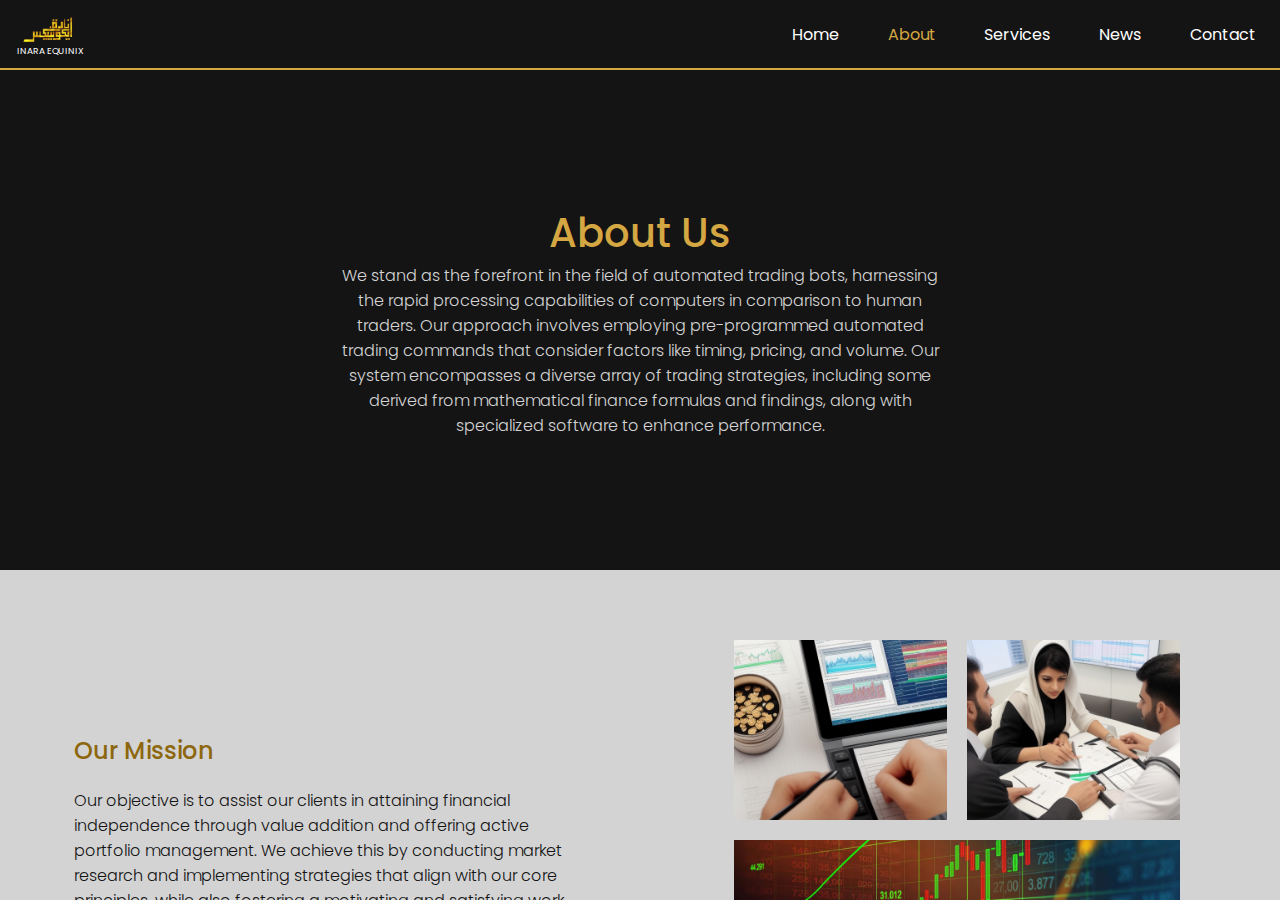
==== about/index.html @ 0b21e1c8 "Add files via upload" ====
<!DOCTYPE html>
<html >
<head><meta charset="utf-8">
<meta name="viewport" content="width=device-width, initial-scale=1">
<link rel="preload" as="fetch" crossorigin="anonymous" href="/about/_payload.json">
<style>nav[data-v-1e0d6981]{background:#141414;border-bottom:2px solid #d4a742;color:#fff;height:70px;justify-content:space-between;position:fixed;top:0;width:100%;z-index:20}nav[data-v-1e0d6981],nav .logo[data-v-1e0d6981]{align-items:center;display:flex}nav .logo[data-v-1e0d6981]{cursor:pointer;flex-direction:column;height:100%;justify-content:flex-start;padding-top:10px;width:100px}nav .logo img[data-v-1e0d6981]{height:60%}nav .logo p[data-v-1e0d6981]{font-size:9px}nav .nav-items[data-v-1e0d6981]{align-items:center;display:flex;height:100%;justify-content:space-around;width:40%}nav .nav-items a[data-v-1e0d6981]{color:#fff;text-decoration:none}nav .nav-items .router-link-active[data-v-1e0d6981]{color:#d4a742}nav .ham[data-v-1e0d6981]{display:none}@media only screen and (max-width:768px){nav[data-v-1e0d6981]{background:#141414;border-bottom:2px solid #d4a742;border-top:2px solid #141414;color:#fff;height:70px;justify-content:space-between;position:fixed;top:0;width:100%;z-index:20}nav[data-v-1e0d6981],nav .logo[data-v-1e0d6981]{align-items:center;display:flex}nav .logo[data-v-1e0d6981]{flex-direction:column;height:100%;justify-content:flex-start;padding-top:10px;width:100px}nav .logo img[data-v-1e0d6981]{height:60%}nav .logo p[data-v-1e0d6981]{font-size:9px}nav .ham[data-v-1e0d6981]{align-items:center;display:flex;height:100%;justify-content:flex-end;margin:0 20px;width:40%}nav .ham .icon[data-v-1e0d6981]{color:#d4d4d4;height:30px;width:30px}nav .nav-items[data-v-1e0d6981]{align-items:center;background:#141414;display:flex;flex-direction:column;height:400px;justify-content:space-around;position:fixed;top:-400px;transition:top .5s ease-in-out;width:100%;z-index:-1}nav .nav-items a[data-v-1e0d6981]{color:#fff;text-decoration:none}nav .nav-items .router-link-active[data-v-1e0d6981]{color:#d4a742}nav .open[data-v-1e0d6981]{border-bottom:2px solid #d4a742;top:70px}.nav-open[data-v-1e0d6981]{border-bottom:0}}</style>
<style>footer[data-v-8ead4ac0]{background:#111;color:#fff;display:flex;flex-direction:column;height:300px;padding-top:20px}footer .footer-data[data-v-8ead4ac0]{color:#bebebe;display:flex;height:100%;justify-content:space-around;padding:10px 30px 0}footer .footer-data h3[data-v-8ead4ac0]{color:#d4a742;font-size:16px;font-weight:500;margin-bottom:10px;text-transform:uppercase}footer .footer-data a[data-v-8ead4ac0]{color:#bebebe;font-size:14px;font-weight:200;margin-bottom:10px;text-decoration:none}footer .footer-data a[data-v-8ead4ac0]:hover{color:#fff}footer .footer-data .info[data-v-8ead4ac0]{width:35%}footer .footer-data .info .imges img[data-v-8ead4ac0]{height:60px;margin-right:10px}footer .footer-data .info h3[data-v-8ead4ac0]{color:#ececec;margin-top:10px;position:relative}footer .footer-data .info h3[data-v-8ead4ac0]:before{background-color:#b48a28;bottom:-5px;box-sizing:border-box;content:"";height:2px;left:0;position:absolute;width:50px}footer .footer-data .info p[data-v-8ead4ac0]{font-size:14px;font-weight:200}footer .footer-data .info .p-logo[data-v-8ead4ac0]{color:#ececec;font-size:10px;font-weight:200;width:100px}footer .footer-data .services[data-v-8ead4ac0]{display:flex;flex-direction:column;width:20%}footer .footer-data .services h3[data-v-8ead4ac0]{color:#ececec;position:relative}footer .footer-data .services h3[data-v-8ead4ac0]:before{background-color:#b48a28;bottom:-5px;box-sizing:border-box;content:"";height:2px;left:0;position:absolute;width:50px}footer .footer-data .services p[data-v-8ead4ac0]{font-size:14px;font-weight:200}footer .footer-data .services .socials[data-v-8ead4ac0]{display:flex;justify-content:space-between;margin-top:20px;width:150px}footer .footer-data .services .socials .icon[data-v-8ead4ac0]{color:#bebebe;font-size:22px;margin-right:10px}footer .footer-data .services .socials .icon[data-v-8ead4ac0]:hover{color:#fff}footer .footer-bottom[data-v-8ead4ac0]{background:#111;border-top:2px solid #383838;font-size:14px;font-weight:200;padding:20px 0;text-align:center}main[data-v-8ead4ac0]{padding-top:70px}@media only screen and (max-width:768px){footer[data-v-8ead4ac0]{height:auto}footer .footer-data[data-v-8ead4ac0]{padding:0 10px}footer .footer-data[data-v-8ead4ac0],footer .footer-data .info[data-v-8ead4ac0]{align-items:flex-start;flex-direction:column;justify-content:center}footer .footer-data .info[data-v-8ead4ac0]{display:flex;margin-bottom:20px;text-align:left;width:100%}footer .footer-data .info img[data-v-8ead4ac0]{margin-bottom:10px}footer .footer-data .services[data-v-8ead4ac0]{align-items:flex-start;border-left:2px solid #d4a742;display:flex;flex-direction:column;margin-bottom:20px;padding-left:20px;text-align:center}footer .footer-data .services[data-v-8ead4ac0],footer .footer-data .services .socials[data-v-8ead4ac0]{justify-content:center;width:100%}}</style>
<style>.icon[data-v-9c34c54e]{display:inline-block;vertical-align:middle}</style>
<style>.about[data-v-fbd21580],.about .main[data-v-fbd21580]{align-items:center;display:flex;flex-direction:column;width:100%}.about .main[data-v-fbd21580]{background:#141414;height:500px;justify-content:center}.about .main h2[data-v-fbd21580]{color:#d4a742;font-size:40px;font-weight:500;text-align:center}.about .main p[data-v-fbd21580]{color:#d4d4d4;font-weight:300;justify-content:center;max-width:600px;text-align:center;width:60%}.about .main p[data-v-fbd21580],.about .mission[data-v-fbd21580]{align-items:center;display:flex}.about .mission[data-v-fbd21580]{background:#d3d3d3;justify-content:space-between;padding:50px 5%;width:100%}.about .mission .col[data-v-fbd21580]{align-items:center;display:flex;flex-direction:column;justify-content:center;width:45%}.about .mission .col h3[data-v-fbd21580]{color:#8d670e;font-size:24px;font-weight:500;margin-bottom:10px;padding:10px;width:100%}.about .mission .col p[data-v-fbd21580]{color:#141414;font-size:16px;font-weight:300;padding:0 10px;width:100%}.about .mission .col .row[data-v-fbd21580]{align-items:center;display:flex;justify-content:space-between;margin-top:10px;width:90%}.about .mission .col .row .enclosure[data-v-fbd21580]{border-radius:5px;height:100%;overflow:hidden;width:50%}.about .mission .col .row img[data-v-fbd21580]{border-radius:5px;height:200px;-o-object-fit:cover;object-fit:cover;padding:10px;width:100%}.about .mission .col .row-f[data-v-fbd21580]{align-items:center;display:flex;justify-content:center;margin-top:10px;width:90%}.about .mission .col .row-f img[data-v-fbd21580]{height:200px;-o-object-fit:cover;object-fit:cover;padding:0 10px;width:100%}.about .vision[data-v-fbd21580]{background:#141414;flex-direction:row-reverse}.about .vision .col[data-v-fbd21580]{width:45%}.about .vision .col p[data-v-fbd21580]{color:#d4d4d4}.about .vision .col img[data-v-fbd21580]{width:90%}.about .exec[data-v-fbd21580]{background:#d3d3d3;padding:50px 5%}.about .exec .col[data-v-fbd21580]{width:100%}.about .exec .col p[data-v-fbd21580]{color:#141414;text-align:justify}.about .col2[data-v-fbd21580]{align-items:flex-start}.about .dark[data-v-fbd21580]{background:#141414}.about .dark .col p[data-v-fbd21580]{color:#d4d4d4}.about .team[data-v-fbd21580]{align-items:center;background:#141414;display:flex;flex-direction:column;justify-content:center;padding:60px 0;width:100%}.about .team h3[data-v-fbd21580]{color:#d4a742;font-size:24px;font-weight:500;margin-bottom:10px;padding:10px;width:90%}.about .team .row[data-v-fbd21580]{align-items:center;display:flex;justify-content:space-around;margin-top:10px;width:90%}.about .team .row .member[data-v-fbd21580]{align-items:center;display:flex;flex-direction:column;justify-content:center;min-width:350px;width:20%}.about .team .row .member img[data-v-fbd21580]{height:400px;-o-object-fit:cover;object-fit:cover;padding:10px;width:100%}.about .team .row .member h4[data-v-fbd21580]{color:#fff;font-size:16px;font-weight:500;margin-bottom:10px}.about .team .row .member p[data-v-fbd21580]{color:#fff;font-size:14px;font-weight:300}.about .clients[data-v-fbd21580]{align-items:center;background:#d3d3d3;display:flex;flex-direction:column;height:600px;justify-content:center;width:100%}.about .clients h3[data-v-fbd21580]{color:#8d670e;font-size:24px;font-weight:500;margin-bottom:10px;padding:10px;width:90%}.about .clients .row[data-v-fbd21580]{display:grid;gap:20px;grid-template-columns:repeat(5,1fr);justify-content:center;width:90%}.about .clients .row .tiles[data-v-fbd21580]{background:#fff;height:150px;width:100%}@media screen and (max-width:600px){.about .main[data-v-fbd21580]{height:auto;padding:30px 0}.about .main h2[data-v-fbd21580]{font-size:24px}.about .main p[data-v-fbd21580]{text-align:justify;width:calc(90% - 20px)}.mission[data-v-fbd21580]{flex-direction:column}.mission .col[data-v-fbd21580]{margin-bottom:20px;text-align:center;width:100%!important}.vision[data-v-fbd21580]{flex-direction:column!important}.team .row[data-v-fbd21580]{flex-direction:column;width:100%}.team .row .member[data-v-fbd21580]{margin-bottom:20px;width:100%!important}.team .row .member img[data-v-fbd21580]{border-radius:10px;width:90%!important}.about .clients[data-v-fbd21580]{height:auto;padding:30px 0}.about .clients .row[data-v-fbd21580]{grid-template-columns:repeat(2,1fr)}.about .clients .row .tiles[data-v-fbd21580]{height:200px}}</style>
<style>@import url("https://fonts.googleapis.com/css2?family=Poppins:wght@300;400;500;600;700&display=swap");*{box-sizing:border-box;font-family:Poppins;margin:0;padding:0}* ::-webkit-scrollbar{width:5px}* ::-webkit-scrollbar-thumb{background:#202020;border-radius:5px}* ::-webkit-scrollbar-track{background:#141414}#__nuxt,body,html{height:100%;overflow-x:hidden}.carousel__icon{fill:#fff!important;z-index:5}.carousel__prev{z-index:5}</style>
<style>:root{--vc-clr-primary:#000;--vc-clr-secondary:#090f207f;--vc-clr-white:#fff;--vc-icn-width:1.2em;--vc-nav-width:30px;--vc-nav-height:30px;--vc-nav-border-radius:0;--vc-nav-color:var(--vc-clr-primary);--vc-nav-color-hover:var(--vc-clr-secondary);--vc-nav-background:transparent;--vc-pgn-width:12px;--vc-pgn-height:4px;--vc-pgn-margin:4px;--vc-pgn-border-radius:0;--vc-pgn-background-color:var(--vc-clr-secondary);--vc-pgn-active-color:var(--vc-clr-primary)}.carousel__next,.carousel__prev{align-items:center;background:var(--vc-nav-background);border:0;border-radius:var(--vc-nav-border-radius);box-sizing:content-box;color:var(--vc-nav-color);cursor:pointer;display:flex;font-size:var(--vc-nav-height);height:var(--vc-nav-height);justify-content:center;margin:0 10px;padding:0;position:absolute;text-align:center;top:50%;transform:translateY(-50%);width:var(--vc-nav-width)}.carousel__next:hover,.carousel__prev:hover{color:var(--vc-nav-color-hover)}.carousel__next--disabled,.carousel__prev--disabled{cursor:not-allowed;opacity:.5}.carousel__prev{left:0}.carousel__next{right:0}.carousel--rtl .carousel__prev{left:auto;right:0}.carousel--rtl .carousel__next{left:0;right:auto}.carousel{box-sizing:border-box;overscroll-behavior:none;position:relative;text-align:center;touch-action:pan-y}.carousel.is-dragging{touch-action:none}.carousel *{box-sizing:border-box}.carousel__track{display:flex;padding:0!important;position:relative}.carousel__viewport{overflow:hidden}.carousel__sr-only{clip:rect(0,0,0,0);border:0;height:1px;margin:-1px;overflow:hidden;padding:0;position:absolute;width:1px}.carousel__icon{fill:currentColor;height:var(--vc-icn-width);width:var(--vc-icn-width)}.carousel__pagination{display:flex;justify-content:center;line-height:0;list-style:none;margin:10px 0 0}.carousel__pagination-button{background:transparent;border:0;cursor:pointer;display:block;margin:0;padding:var(--vc-pgn-margin)}.carousel__pagination-button:after{background-color:var(--vc-pgn-background-color);border-radius:var(--vc-pgn-border-radius);content:"";display:block;height:var(--vc-pgn-height);width:var(--vc-pgn-width)}.carousel__pagination-button--active:after,.carousel__pagination-button:hover:after{background-color:var(--vc-pgn-active-color)}.carousel__slide{align-items:center;display:flex;flex-shrink:0;justify-content:center;margin:0;position:relative;scroll-snap-stop:auto;transform:translateZ(0)}</style>
<link rel="modulepreload" as="script" crossorigin href="/_nuxt/entry.4b768343.js">
<link rel="modulepreload" as="script" crossorigin href="/_nuxt/default.292104c6.js">
<link rel="modulepreload" as="script" crossorigin href="/_nuxt/Icon.1a0ccd8a.js">
<link rel="modulepreload" as="script" crossorigin href="/_nuxt/config.45884d2a.js">
<link rel="modulepreload" as="script" crossorigin href="/_nuxt/nuxt-link.ff4f3416.js">
<link rel="modulepreload" as="script" crossorigin href="/_nuxt/about.43c43073.js">
<link rel="modulepreload" as="script" crossorigin href="/_nuxt/mission2.9022f6db.js">
<link rel="prefetch" as="script" crossorigin href="/_nuxt/scroll.c043c22a.js">
<link rel="prefetch" as="script" crossorigin href="/_nuxt/error-404.5511db63.js">
<link rel="prefetch" as="script" crossorigin href="/_nuxt/error-500.59956117.js">
<script type="module" src="/_nuxt/entry.4b768343.js" crossorigin></script></head>
<body ><div id="__nuxt"><!--[--><header data-v-8ead4ac0><nav class="" data-v-8ead4ac0 data-v-1e0d6981><div class="logo" data-v-1e0d6981><img src="/logo.png" alt="" data-v-1e0d6981><p data-v-1e0d6981>INARA EQUINIX</p></div><div class="nav-items" data-v-1e0d6981><a href="/" class="" data-v-1e0d6981>Home</a><a aria-current="page" href="/about" class="router-link-active router-link-exact-active" data-v-1e0d6981>About</a><a href="/services" class="" data-v-1e0d6981>Services</a><a href="/news" class="" data-v-1e0d6981>News</a><a href="/contact" class="" data-v-1e0d6981>Contact</a></div><div class="ham" data-v-1e0d6981><svg xmlns="http://www.w3.org/2000/svg" xmlns:xlink="http://www.w3.org/1999/xlink" aria-hidden="true" role="img" class="icon" data-v-1e0d6981 style="" width="1em" height="1em" viewBox="0 0 24 24" data-v-9c34c54e><rect width="18" height="2" x="3" y="11" fill="currentColor" rx=".95" ry=".95"/><rect width="18" height="2" x="3" y="16" fill="currentColor" rx=".95" ry=".95"/><rect width="18" height="2" x="3" y="6" fill="currentColor" rx=".95" ry=".95"/></svg></div></nav></header><main data-v-8ead4ac0><!--[--><div class="about" data-v-fbd21580><div class="main" data-v-fbd21580><h2 data-v-fbd21580>About Us</h2><p data-v-fbd21580> We stand as the forefront in the field of automated trading bots, harnessing the rapid processing capabilities of computers in comparison to human traders. Our approach involves employing pre-programmed automated trading commands that consider factors like timing, pricing, and volume. Our system encompasses a diverse array of trading strategies, including some derived from mathematical finance formulas and findings, along with specialized software to enhance performance. </p></div><div class="mission" data-v-fbd21580><div class="col" data-v-fbd21580><h3 data-v-fbd21580>Our Mission</h3><p data-v-fbd21580> Our objective is to assist our clients in attaining financial independence through value addition and offering active portfolio management. We achieve this by conducting market research and implementing strategies that align with our core principles, while also fostering a motivating and satisfying work environment for our employees. </p></div><div class="col" data-v-fbd21580><div class="row" data-v-fbd21580><img src="/mission3.png" alt="" data-v-fbd21580><img src="/mission2.png" alt="" data-v-fbd21580></div><div class="row-f" data-v-fbd21580><img src="/mission2.jpg" alt="" data-v-fbd21580></div></div></div><div class="mission vision" data-v-fbd21580><div class="col" data-v-fbd21580><h3 data-v-fbd21580>Our Vision</h3><p data-v-fbd21580> We utilize computer models to establish structured trade objectives, implement risk management strategies, and create rules for executing trades in a systematic manner. </p></div><div class="col" data-v-fbd21580><img src="/vision.jpg" alt="" data-v-fbd21580></div></div><div class="mission exec" data-v-fbd21580><div class="col" data-v-fbd21580><h3 data-v-fbd21580>Executive Summary</h3><p data-v-fbd21580> By creating automations and custom strategies within Analytica, traders remove emotion, save time and energy as the software executes your trading strategies, whether you are a beginner or an experienced trader looking for deep functionality to maximize your stock trading profits, Analytica provides the tools for you. Trading features like paper trading, back testing, trailing stop-loss and a strategy designer tool that makes it easy to customize your strategy. You can leverage over 130 indicators and candle patterns within the platform to help dictate your trades. Analytica is cloud-based and supports up to 21 stock exchanges, and we are always adding more to the list. For advanced traders, Analytica has a marketplace of free and paid signals which you can combine with technical indicators to customize your own strategy. </p></div></div><div class="mission exec dark col2" data-v-fbd21580><div class="col" data-v-fbd21580><h3 data-v-fbd21580>Problems</h3><p data-v-fbd21580> Humans are inherently rife with anxiety and overconfidence depending on the time of day. When trading, emotion equals danger. Trading bots, on the other hand, completely lack emotion and are immune to the hype and noise which befall so many, especially novice traders. Humans also were found lacking the ability to; abide by a strict set of rules and; abandon rules or habits in favor of better, more useful ones. They are slow to adapt when something isn’t working. But bots are continuing to get smarter. With advances in AI, bots are capable of self-optimizing, to determine the best methods to achieve the greatest outcomes for any given task. </p></div><div class="col" data-v-fbd21580><h3 data-v-fbd21580>Product Overview</h3><p data-v-fbd21580> Our product is an electronic trading platform that can execute repetitive tasks at speeds of orders whose magnitude is greater than the human equivalent, Making use of strategic formulas to execute trades. <br data-v-fbd21580><br data-v-fbd21580> Systematic Trading makes use of computer models to define trade goals, risk controls and rules that can execute trade orders in a methodical way. <br data-v-fbd21580><br data-v-fbd21580> Pairs trading or pair trading is a long-short, ideally market-neutral strategy enabling traders to profit from transient discrepancies in relative value of close substitutes. </p></div></div><div class="mission exec" data-v-fbd21580><div class="col" data-v-fbd21580><h3 data-v-fbd21580>Licenses</h3><p data-v-fbd21580><b data-v-fbd21580>Officially Approved by the Dubai Government</b><br data-v-fbd21580>Inara Equinix proudly holds all necessary approvals from the Dubai government, ensuring compliance and credibility in all our operations. </p></div></div><div class="team" data-v-fbd21580><h3 data-v-fbd21580>Our Leaders</h3><div class="row" data-v-fbd21580><div class="member" data-v-fbd21580><img src="/ria.png" alt="" data-v-fbd21580><h4 data-v-fbd21580>Ria Robin Mohamed Rafi</h4><p data-v-fbd21580>Founder</p></div><div class="member" data-v-fbd21580><img src="/ria.png" alt="" data-v-fbd21580><h4 data-v-fbd21580>John Doe</h4><p data-v-fbd21580>Co Founder</p></div></div></div></div><!--]--></main><footer data-v-8ead4ac0><div class="footer-data" data-v-8ead4ac0><div class="info" data-v-8ead4ac0><div class="imges" data-v-8ead4ac0><img src="/logo.png" alt="" data-v-8ead4ac0><img src="/meydan.svg" alt="" data-v-8ead4ac0><img src="/dubaimun.jpeg" alt="" data-v-8ead4ac0><img src="/sira.jpg" alt="" data-v-8ead4ac0></div><h3 data-v-8ead4ac0>About Us</h3><p data-v-8ead4ac0> Pioneering the forefront of automated trading, we leverage advanced computer power to outperform human traders. </p></div><div class="services" data-v-8ead4ac0><h3 data-v-8ead4ac0>Services</h3><a href="/services" class="" data-v-8ead4ac0>Wholesale Buying</a><a href="/services" class="" data-v-8ead4ac0>Scrap &amp; Metals</a><a href="/services" class="" data-v-8ead4ac0>Trading</a><a href="/services" class="" data-v-8ead4ac0>Sea Food</a></div><div class="services" data-v-8ead4ac0><h3 data-v-8ead4ac0>Links</h3><a href="/services" class="" data-v-8ead4ac0>Newsroom</a><a href="/services" class="" data-v-8ead4ac0>Locations</a><a href="/services" class="" data-v-8ead4ac0>Services</a></div><div class="services" data-v-8ead4ac0><h3 data-v-8ead4ac0>Contact Us</h3><p data-v-8ead4ac0><svg xmlns="http://www.w3.org/2000/svg" xmlns:xlink="http://www.w3.org/1999/xlink" aria-hidden="true" role="img" class="icon" data-v-8ead4ac0 style="" width="1em" height="1em" viewBox="0 0 20 20" data-v-9c34c54e><path fill="currentColor" d="M11.229 11.229c-1.583 1.582-3.417 3.096-4.142 2.371c-1.037-1.037-1.677-1.941-3.965-.102c-2.287 1.838-.53 3.064.475 4.068c1.16 1.16 5.484.062 9.758-4.211c4.273-4.274 5.368-8.598 4.207-9.758c-1.005-1.006-2.225-2.762-4.063-.475c-1.839 2.287-.936 2.927.103 3.965c.722.725-.791 2.559-2.373 4.142z"/></svg> +97 152 222 2086</p><p data-v-8ead4ac0><svg xmlns="http://www.w3.org/2000/svg" xmlns:xlink="http://www.w3.org/1999/xlink" aria-hidden="true" role="img" class="icon" data-v-8ead4ac0 style="" width="1em" height="1em" viewBox="0 0 20 20" data-v-9c34c54e><path fill="currentColor" d="M14.608 12.172c0 .84.239 1.175.864 1.175c1.393 0 2.28-1.775 2.28-4.727c0-4.512-3.288-6.672-7.393-6.672c-4.223 0-8.064 2.832-8.064 8.184c0 5.112 3.36 7.896 8.52 7.896c1.752 0 2.928-.192 4.727-.792l.386 1.607c-1.776.577-3.674.744-5.137.744c-6.768 0-10.393-3.72-10.393-9.456c0-5.784 4.201-9.72 9.985-9.72c6.024 0 9.215 3.6 9.215 8.016c0 3.744-1.175 6.6-4.871 6.6c-1.681 0-2.784-.672-2.928-2.161c-.432 1.656-1.584 2.161-3.145 2.161c-2.088 0-3.84-1.609-3.84-4.848c0-3.264 1.537-5.28 4.297-5.28c1.464 0 2.376.576 2.782 1.488l.697-1.272h2.016v7.057h.002zm-2.951-3.168c0-1.319-.985-1.872-1.801-1.872c-.888 0-1.871.719-1.871 2.832c0 1.68.744 2.616 1.871 2.616c.792 0 1.801-.504 1.801-1.896v-1.68z"/></svg> support@inaraequinox.com</p><div class="socials" data-v-8ead4ac0><svg xmlns="http://www.w3.org/2000/svg" xmlns:xlink="http://www.w3.org/1999/xlink" aria-hidden="true" role="img" class="icon" data-v-8ead4ac0 style="" width="1em" height="1em" viewBox="0 0 24 24" data-v-9c34c54e><path fill="currentColor" d="M20.47 2H3.53a1.45 1.45 0 0 0-1.47 1.43v17.14A1.45 1.45 0 0 0 3.53 22h16.94a1.45 1.45 0 0 0 1.47-1.43V3.43A1.45 1.45 0 0 0 20.47 2ZM8.09 18.74h-3v-9h3ZM6.59 8.48a1.56 1.56 0 1 1 0-3.12a1.57 1.57 0 1 1 0 3.12Zm12.32 10.26h-3v-4.83c0-1.21-.43-2-1.52-2A1.65 1.65 0 0 0 12.85 13a2 2 0 0 0-.1.73v5h-3v-9h3V11a3 3 0 0 1 2.71-1.5c2 0 3.45 1.29 3.45 4.06Z"/></svg><svg xmlns="http://www.w3.org/2000/svg" xmlns:xlink="http://www.w3.org/1999/xlink" aria-hidden="true" role="img" class="icon" data-v-8ead4ac0 style="" width="1em" height="1em" viewBox="0 0 24 24" data-v-9c34c54e><path fill="currentColor" d="M20.9 2H3.1A1.1 1.1 0 0 0 2 3.1v17.8A1.1 1.1 0 0 0 3.1 22h9.58v-7.75h-2.6v-3h2.6V9a3.64 3.64 0 0 1 3.88-4a20.26 20.26 0 0 1 2.33.12v2.7H17.3c-1.26 0-1.5.6-1.5 1.47v1.93h3l-.39 3H15.8V22h5.1a1.1 1.1 0 0 0 1.1-1.1V3.1A1.1 1.1 0 0 0 20.9 2Z"/></svg><svg xmlns="http://www.w3.org/2000/svg" xmlns:xlink="http://www.w3.org/1999/xlink" aria-hidden="true" role="img" class="icon" data-v-8ead4ac0 style="" width="1em" height="1em" viewBox="0 0 24 24" data-v-9c34c54e><path fill="currentColor" d="M17.34 5.46a1.2 1.2 0 1 0 1.2 1.2a1.2 1.2 0 0 0-1.2-1.2Zm4.6 2.42a7.59 7.59 0 0 0-.46-2.43a4.94 4.94 0 0 0-1.16-1.77a4.7 4.7 0 0 0-1.77-1.15a7.3 7.3 0 0 0-2.43-.47C15.06 2 14.72 2 12 2s-3.06 0-4.12.06a7.3 7.3 0 0 0-2.43.47a4.78 4.78 0 0 0-1.77 1.15a4.7 4.7 0 0 0-1.15 1.77a7.3 7.3 0 0 0-.47 2.43C2 8.94 2 9.28 2 12s0 3.06.06 4.12a7.3 7.3 0 0 0 .47 2.43a4.7 4.7 0 0 0 1.15 1.77a4.78 4.78 0 0 0 1.77 1.15a7.3 7.3 0 0 0 2.43.47C8.94 22 9.28 22 12 22s3.06 0 4.12-.06a7.3 7.3 0 0 0 2.43-.47a4.7 4.7 0 0 0 1.77-1.15a4.85 4.85 0 0 0 1.16-1.77a7.59 7.59 0 0 0 .46-2.43c0-1.06.06-1.4.06-4.12s0-3.06-.06-4.12ZM20.14 16a5.61 5.61 0 0 1-.34 1.86a3.06 3.06 0 0 1-.75 1.15a3.19 3.19 0 0 1-1.15.75a5.61 5.61 0 0 1-1.86.34c-1 .05-1.37.06-4 .06s-3 0-4-.06a5.73 5.73 0 0 1-1.94-.3a3.27 3.27 0 0 1-1.1-.75a3 3 0 0 1-.74-1.15a5.54 5.54 0 0 1-.4-1.9c0-1-.06-1.37-.06-4s0-3 .06-4a5.54 5.54 0 0 1 .35-1.9A3 3 0 0 1 5 5a3.14 3.14 0 0 1 1.1-.8A5.73 5.73 0 0 1 8 3.86c1 0 1.37-.06 4-.06s3 0 4 .06a5.61 5.61 0 0 1 1.86.34a3.06 3.06 0 0 1 1.19.8a3.06 3.06 0 0 1 .75 1.1a5.61 5.61 0 0 1 .34 1.9c.05 1 .06 1.37.06 4s-.01 3-.06 4ZM12 6.87A5.13 5.13 0 1 0 17.14 12A5.12 5.12 0 0 0 12 6.87Zm0 8.46A3.33 3.33 0 1 1 15.33 12A3.33 3.33 0 0 1 12 15.33Z"/></svg><svg xmlns="http://www.w3.org/2000/svg" xmlns:xlink="http://www.w3.org/1999/xlink" aria-hidden="true" role="img" class="icon" data-v-8ead4ac0 style="" width="1em" height="1em" viewBox="0 0 24 24" data-v-9c34c54e><path fill="currentColor" d="M22 5.8a8.49 8.49 0 0 1-2.36.64a4.13 4.13 0 0 0 1.81-2.27a8.21 8.21 0 0 1-2.61 1a4.1 4.1 0 0 0-7 3.74a11.64 11.64 0 0 1-8.45-4.29a4.16 4.16 0 0 0-.55 2.07a4.09 4.09 0 0 0 1.82 3.41a4.05 4.05 0 0 1-1.86-.51v.05a4.1 4.1 0 0 0 3.3 4a3.93 3.93 0 0 1-1.1.17a4.9 4.9 0 0 1-.77-.07a4.11 4.11 0 0 0 3.83 2.84A8.22 8.22 0 0 1 3 18.34a7.93 7.93 0 0 1-1-.06a11.57 11.57 0 0 0 6.29 1.85A11.59 11.59 0 0 0 20 8.45v-.53a8.43 8.43 0 0 0 2-2.12Z"/></svg></div></div></div><div class="footer-bottom" data-v-8ead4ac0><p data-v-8ead4ac0>© 2023 Inara Equinox. All Rights Reserved.</p></div></footer><!--]--></div><script type="application/json" id="__NUXT_DATA__" data-ssr="true" data-src="/about/_payload.json">[{"state":1,"_errors":22,"serverRendered":24,"path":25,"prerenderedAt":26},["Reactive",2],{"$sicons":3},{"uil:linkedin":4,"uil:facebook":9,"uil:instagram":11,"uil:twitter":13,"eva:menu-outline":15,"entypo:phone":17,"entypo:email":20},{"left":5,"top":5,"width":6,"height":6,"rotate":5,"vFlip":7,"hFlip":7,"body":8},0,24,false,"\u003Cpath fill=\"currentColor\" d=\"M20.47 2H3.53a1.45 1.45 0 0 0-1.47 1.43v17.14A1.45 1.45 0 0 0 3.53 22h16.94a1.45 1.45 0 0 0 1.47-1.43V3.43A1.45 1.45 0 0 0 20.47 2ZM8.09 18.74h-3v-9h3ZM6.59 8.48a1.56 1.56 0 1 1 0-3.12a1.57 1.57 0 1 1 0 3.12Zm12.32 10.26h-3v-4.83c0-1.21-.43-2-1.52-2A1.65 1.65 0 0 0 12.85 13a2 2 0 0 0-.1.73v5h-3v-9h3V11a3 3 0 0 1 2.71-1.5c2 0 3.45 1.29 3.45 4.06Z\"/>",{"left":5,"top":5,"width":6,"height":6,"rotate":5,"vFlip":7,"hFlip":7,"body":10},"\u003Cpath fill=\"currentColor\" d=\"M20.9 2H3.1A1.1 1.1 0 0 0 2 3.1v17.8A1.1 1.1 0 0 0 3.1 22h9.58v-7.75h-2.6v-3h2.6V9a3.64 3.64 0 0 1 3.88-4a20.26 20.26 0 0 1 2.33.12v2.7H17.3c-1.26 0-1.5.6-1.5 1.47v1.93h3l-.39 3H15.8V22h5.1a1.1 1.1 0 0 0 1.1-1.1V3.1A1.1 1.1 0 0 0 20.9 2Z\"/>",{"left":5,"top":5,"width":6,"height":6,"rotate":5,"vFlip":7,"hFlip":7,"body":12},"\u003Cpath fill=\"currentColor\" d=\"M17.34 5.46a1.2 1.2 0 1 0 1.2 1.2a1.2 1.2 0 0 0-1.2-1.2Zm4.6 2.42a7.59 7.59 0 0 0-.46-2.43a4.94 4.94 0 0 0-1.16-1.77a4.7 4.7 0 0 0-1.77-1.15a7.3 7.3 0 0 0-2.43-.47C15.06 2 14.72 2 12 2s-3.06 0-4.12.06a7.3 7.3 0 0 0-2.43.47a4.78 4.78 0 0 0-1.77 1.15a4.7 4.7 0 0 0-1.15 1.77a7.3 7.3 0 0 0-.47 2.43C2 8.94 2 9.28 2 12s0 3.06.06 4.12a7.3 7.3 0 0 0 .47 2.43a4.7 4.7 0 0 0 1.15 1.77a4.78 4.78 0 0 0 1.77 1.15a7.3 7.3 0 0 0 2.43.47C8.94 22 9.28 22 12 22s3.06 0 4.12-.06a7.3 7.3 0 0 0 2.43-.47a4.7 4.7 0 0 0 1.77-1.15a4.85 4.85 0 0 0 1.16-1.77a7.59 7.59 0 0 0 .46-2.43c0-1.06.06-1.4.06-4.12s0-3.06-.06-4.12ZM20.14 16a5.61 5.61 0 0 1-.34 1.86a3.06 3.06 0 0 1-.75 1.15a3.19 3.19 0 0 1-1.15.75a5.61 5.61 0 0 1-1.86.34c-1 .05-1.37.06-4 .06s-3 0-4-.06a5.73 5.73 0 0 1-1.94-.3a3.27 3.27 0 0 1-1.1-.75a3 3 0 0 1-.74-1.15a5.54 5.54 0 0 1-.4-1.9c0-1-.06-1.37-.06-4s0-3 .06-4a5.54 5.54 0 0 1 .35-1.9A3 3 0 0 1 5 5a3.14 3.14 0 0 1 1.1-.8A5.73 5.73 0 0 1 8 3.86c1 0 1.37-.06 4-.06s3 0 4 .06a5.61 5.61 0 0 1 1.86.34a3.06 3.06 0 0 1 1.19.8a3.06 3.06 0 0 1 .75 1.1a5.61 5.61 0 0 1 .34 1.9c.05 1 .06 1.37.06 4s-.01 3-.06 4ZM12 6.87A5.13 5.13 0 1 0 17.14 12A5.12 5.12 0 0 0 12 6.87Zm0 8.46A3.33 3.33 0 1 1 15.33 12A3.33 3.33 0 0 1 12 15.33Z\"/>",{"left":5,"top":5,"width":6,"height":6,"rotate":5,"vFlip":7,"hFlip":7,"body":14},"\u003Cpath fill=\"currentColor\" d=\"M22 5.8a8.49 8.49 0 0 1-2.36.64a4.13 4.13 0 0 0 1.81-2.27a8.21 8.21 0 0 1-2.61 1a4.1 4.1 0 0 0-7 3.74a11.64 11.64 0 0 1-8.45-4.29a4.16 4.16 0 0 0-.55 2.07a4.09 4.09 0 0 0 1.82 3.41a4.05 4.05 0 0 1-1.86-.51v.05a4.1 4.1 0 0 0 3.3 4a3.93 3.93 0 0 1-1.1.17a4.9 4.9 0 0 1-.77-.07a4.11 4.11 0 0 0 3.83 2.84A8.22 8.22 0 0 1 3 18.34a7.93 7.93 0 0 1-1-.06a11.57 11.57 0 0 0 6.29 1.85A11.59 11.59 0 0 0 20 8.45v-.53a8.43 8.43 0 0 0 2-2.12Z\"/>",{"left":5,"top":5,"width":6,"height":6,"rotate":5,"vFlip":7,"hFlip":7,"body":16},"\u003Crect width=\"18\" height=\"2\" x=\"3\" y=\"11\" fill=\"currentColor\" rx=\".95\" ry=\".95\"/>\u003Crect width=\"18\" height=\"2\" x=\"3\" y=\"16\" fill=\"currentColor\" rx=\".95\" ry=\".95\"/>\u003Crect width=\"18\" height=\"2\" x=\"3\" y=\"6\" fill=\"currentColor\" rx=\".95\" ry=\".95\"/>",{"left":5,"top":5,"width":18,"height":18,"rotate":5,"vFlip":7,"hFlip":7,"body":19},20,"\u003Cpath fill=\"currentColor\" d=\"M11.229 11.229c-1.583 1.582-3.417 3.096-4.142 2.371c-1.037-1.037-1.677-1.941-3.965-.102c-2.287 1.838-.53 3.064.475 4.068c1.16 1.16 5.484.062 9.758-4.211c4.273-4.274 5.368-8.598 4.207-9.758c-1.005-1.006-2.225-2.762-4.063-.475c-1.839 2.287-.936 2.927.103 3.965c.722.725-.791 2.559-2.373 4.142z\"/>",{"left":5,"top":5,"width":18,"height":18,"rotate":5,"vFlip":7,"hFlip":7,"body":21},"\u003Cpath fill=\"currentColor\" d=\"M14.608 12.172c0 .84.239 1.175.864 1.175c1.393 0 2.28-1.775 2.28-4.727c0-4.512-3.288-6.672-7.393-6.672c-4.223 0-8.064 2.832-8.064 8.184c0 5.112 3.36 7.896 8.52 7.896c1.752 0 2.928-.192 4.727-.792l.386 1.607c-1.776.577-3.674.744-5.137.744c-6.768 0-10.393-3.72-10.393-9.456c0-5.784 4.201-9.72 9.985-9.72c6.024 0 9.215 3.6 9.215 8.016c0 3.744-1.175 6.6-4.871 6.6c-1.681 0-2.784-.672-2.928-2.161c-.432 1.656-1.584 2.161-3.145 2.161c-2.088 0-3.84-1.609-3.84-4.848c0-3.264 1.537-5.28 4.297-5.28c1.464 0 2.376.576 2.782 1.488l.697-1.272h2.016v7.057h.002zm-2.951-3.168c0-1.319-.985-1.872-1.801-1.872c-.888 0-1.871.719-1.871 2.832c0 1.68.744 2.616 1.871 2.616c.792 0 1.801-.504 1.801-1.896v-1.68z\"/>",["Reactive",23],{},true,"/about",1701237440972]</script>
<script>window.__NUXT__={};window.__NUXT__.config={public:{},app:{baseURL:"/",buildAssetsDir:"/_nuxt/",cdnURL:""}}</script></body>
</html>
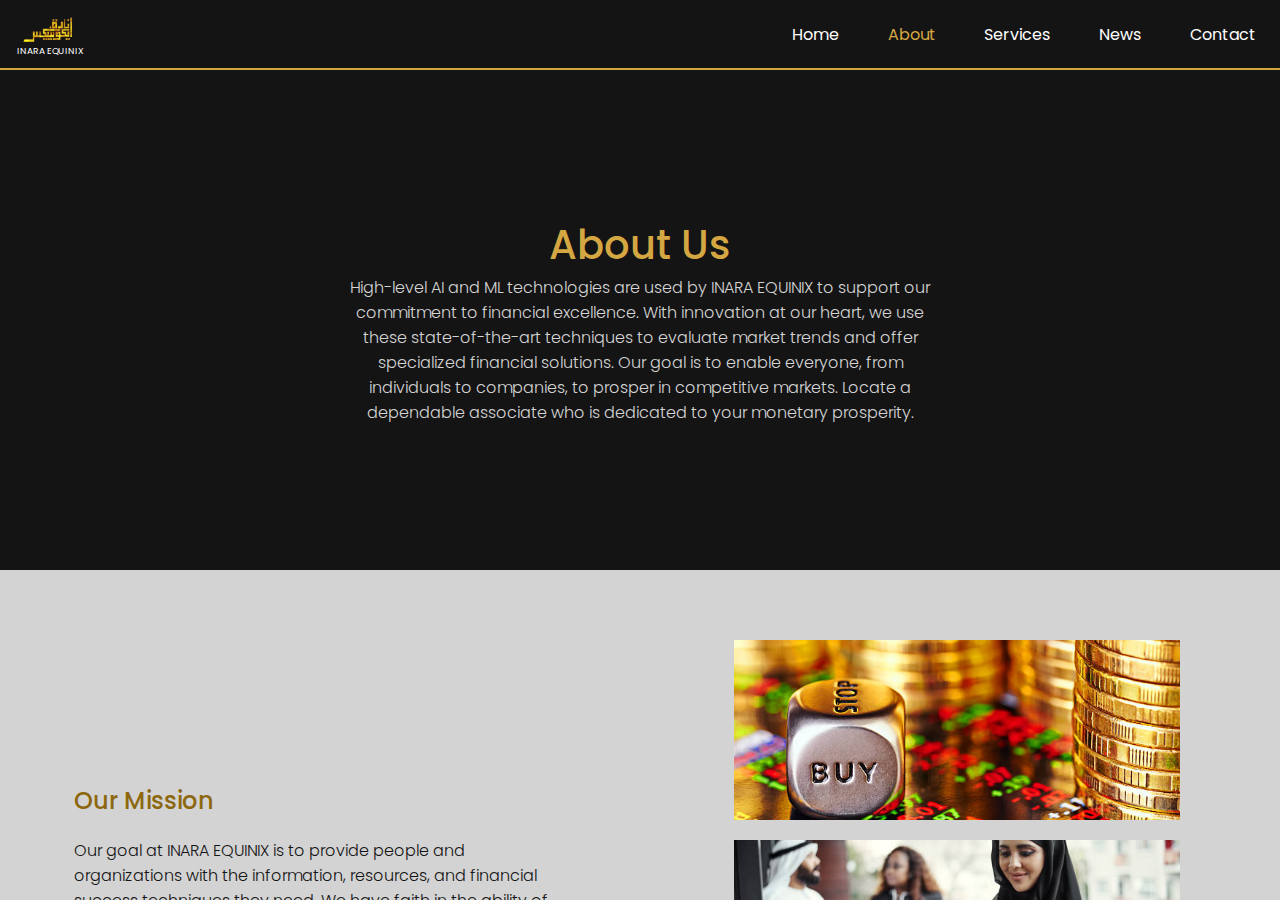
==== commit 042b6c9a: "Add files via upload" ====
--- a/about/index.html
+++ b/about/index.html
@@ -2,24 +2,24 @@
 <html >
 <head><meta charset="utf-8">
 <meta name="viewport" content="width=device-width, initial-scale=1">
+<script src="https://s3.tradingview.com/tv.js"></script>
 <link rel="preload" as="fetch" crossorigin="anonymous" href="/about/_payload.json">
 <style>nav[data-v-1e0d6981]{background:#141414;border-bottom:2px solid #d4a742;color:#fff;height:70px;justify-content:space-between;position:fixed;top:0;width:100%;z-index:20}nav[data-v-1e0d6981],nav .logo[data-v-1e0d6981]{align-items:center;display:flex}nav .logo[data-v-1e0d6981]{cursor:pointer;flex-direction:column;height:100%;justify-content:flex-start;padding-top:10px;width:100px}nav .logo img[data-v-1e0d6981]{height:60%}nav .logo p[data-v-1e0d6981]{font-size:9px}nav .nav-items[data-v-1e0d6981]{align-items:center;display:flex;height:100%;justify-content:space-around;width:40%}nav .nav-items a[data-v-1e0d6981]{color:#fff;text-decoration:none}nav .nav-items .router-link-active[data-v-1e0d6981]{color:#d4a742}nav .ham[data-v-1e0d6981]{display:none}@media only screen and (max-width:768px){nav[data-v-1e0d6981]{background:#141414;border-bottom:2px solid #d4a742;border-top:2px solid #141414;color:#fff;height:70px;justify-content:space-between;position:fixed;top:0;width:100%;z-index:20}nav[data-v-1e0d6981],nav .logo[data-v-1e0d6981]{align-items:center;display:flex}nav .logo[data-v-1e0d6981]{flex-direction:column;height:100%;justify-content:flex-start;padding-top:10px;width:100px}nav .logo img[data-v-1e0d6981]{height:60%}nav .logo p[data-v-1e0d6981]{font-size:9px}nav .ham[data-v-1e0d6981]{align-items:center;display:flex;height:100%;justify-content:flex-end;margin:0 20px;width:40%}nav .ham .icon[data-v-1e0d6981]{color:#d4d4d4;height:30px;width:30px}nav .nav-items[data-v-1e0d6981]{align-items:center;background:#141414;display:flex;flex-direction:column;height:400px;justify-content:space-around;position:fixed;top:-400px;transition:top .5s ease-in-out;width:100%;z-index:-1}nav .nav-items a[data-v-1e0d6981]{color:#fff;text-decoration:none}nav .nav-items .router-link-active[data-v-1e0d6981]{color:#d4a742}nav .open[data-v-1e0d6981]{border-bottom:2px solid #d4a742;top:70px}.nav-open[data-v-1e0d6981]{border-bottom:0}}</style>
-<style>footer[data-v-8ead4ac0]{background:#111;color:#fff;display:flex;flex-direction:column;height:300px;padding-top:20px}footer .footer-data[data-v-8ead4ac0]{color:#bebebe;display:flex;height:100%;justify-content:space-around;padding:10px 30px 0}footer .footer-data h3[data-v-8ead4ac0]{color:#d4a742;font-size:16px;font-weight:500;margin-bottom:10px;text-transform:uppercase}footer .footer-data a[data-v-8ead4ac0]{color:#bebebe;font-size:14px;font-weight:200;margin-bottom:10px;text-decoration:none}footer .footer-data a[data-v-8ead4ac0]:hover{color:#fff}footer .footer-data .info[data-v-8ead4ac0]{width:35%}footer .footer-data .info .imges img[data-v-8ead4ac0]{height:60px;margin-right:10px}footer .footer-data .info h3[data-v-8ead4ac0]{color:#ececec;margin-top:10px;position:relative}footer .footer-data .info h3[data-v-8ead4ac0]:before{background-color:#b48a28;bottom:-5px;box-sizing:border-box;content:"";height:2px;left:0;position:absolute;width:50px}footer .footer-data .info p[data-v-8ead4ac0]{font-size:14px;font-weight:200}footer .footer-data .info .p-logo[data-v-8ead4ac0]{color:#ececec;font-size:10px;font-weight:200;width:100px}footer .footer-data .services[data-v-8ead4ac0]{display:flex;flex-direction:column;width:20%}footer .footer-data .services h3[data-v-8ead4ac0]{color:#ececec;position:relative}footer .footer-data .services h3[data-v-8ead4ac0]:before{background-color:#b48a28;bottom:-5px;box-sizing:border-box;content:"";height:2px;left:0;position:absolute;width:50px}footer .footer-data .services p[data-v-8ead4ac0]{font-size:14px;font-weight:200}footer .footer-data .services .socials[data-v-8ead4ac0]{display:flex;justify-content:space-between;margin-top:20px;width:150px}footer .footer-data .services .socials .icon[data-v-8ead4ac0]{color:#bebebe;font-size:22px;margin-right:10px}footer .footer-data .services .socials .icon[data-v-8ead4ac0]:hover{color:#fff}footer .footer-bottom[data-v-8ead4ac0]{background:#111;border-top:2px solid #383838;font-size:14px;font-weight:200;padding:20px 0;text-align:center}main[data-v-8ead4ac0]{padding-top:70px}@media only screen and (max-width:768px){footer[data-v-8ead4ac0]{height:auto}footer .footer-data[data-v-8ead4ac0]{padding:0 10px}footer .footer-data[data-v-8ead4ac0],footer .footer-data .info[data-v-8ead4ac0]{align-items:flex-start;flex-direction:column;justify-content:center}footer .footer-data .info[data-v-8ead4ac0]{display:flex;margin-bottom:20px;text-align:left;width:100%}footer .footer-data .info img[data-v-8ead4ac0]{margin-bottom:10px}footer .footer-data .services[data-v-8ead4ac0]{align-items:flex-start;border-left:2px solid #d4a742;display:flex;flex-direction:column;margin-bottom:20px;padding-left:20px;text-align:center}footer .footer-data .services[data-v-8ead4ac0],footer .footer-data .services .socials[data-v-8ead4ac0]{justify-content:center;width:100%}}</style>
+<style>footer[data-v-691b6efa]{background:#111;color:#fff;display:flex;flex-direction:column;height:300px;padding-top:20px}footer .footer-data[data-v-691b6efa]{color:#bebebe;display:flex;height:100%;justify-content:space-around;padding:10px 30px}footer .footer-data h3[data-v-691b6efa]{color:#d4a742;font-size:16px;font-weight:500;margin-bottom:10px;text-transform:uppercase}footer .footer-data a[data-v-691b6efa]{color:#bebebe;font-size:14px;font-weight:200;margin-bottom:10px;text-decoration:none}footer .footer-data a[data-v-691b6efa]:hover{color:#fff}footer .footer-data .info[data-v-691b6efa]{width:35%}footer .footer-data .info .imges img[data-v-691b6efa]{height:60px;margin-right:10px}footer .footer-data .info h3[data-v-691b6efa]{color:#ececec;margin-top:10px;position:relative}footer .footer-data .info h3[data-v-691b6efa]:before{background-color:#b48a28;bottom:-5px;box-sizing:border-box;content:"";height:2px;left:0;position:absolute;width:50px}footer .footer-data .info p[data-v-691b6efa]{font-size:14px;font-weight:200}footer .footer-data .info .p-logo[data-v-691b6efa]{color:#ececec;font-size:10px;font-weight:200;width:100px}footer .footer-data .services[data-v-691b6efa]{display:flex;flex-direction:column;width:20%}footer .footer-data .services h3[data-v-691b6efa]{color:#ececec;position:relative}footer .footer-data .services h3[data-v-691b6efa]:before{background-color:#b48a28;bottom:-5px;box-sizing:border-box;content:"";height:2px;left:0;position:absolute;width:50px}footer .footer-data .services p[data-v-691b6efa]{font-size:14px;font-weight:200}footer .footer-data .services .socials[data-v-691b6efa]{display:flex;justify-content:space-between;margin-top:20px;width:150px}footer .footer-data .services .socials .icon[data-v-691b6efa]{color:#bebebe;font-size:22px;margin-right:10px}footer .footer-data .services .socials .icon[data-v-691b6efa]:hover{color:#fff}footer .footer-bottom[data-v-691b6efa]{background:#111;border-top:2px solid #383838;font-size:14px;font-weight:200;padding:20px 0;text-align:center}footer .footer-bottom p[data-v-691b6efa],footer .footer-bottom p .icon[data-v-691b6efa]{align-items:center;display:flex;justify-content:center}footer .footer-bottom p .icon[data-v-691b6efa]{margin:0 10px}main[data-v-691b6efa]{padding-top:70px}@media only screen and (max-width:768px){footer[data-v-691b6efa]{height:auto}footer .footer-data[data-v-691b6efa]{padding:0 10px}footer .footer-data[data-v-691b6efa],footer .footer-data .info[data-v-691b6efa]{align-items:flex-start;flex-direction:column;justify-content:center}footer .footer-data .info[data-v-691b6efa]{display:flex;margin-bottom:20px;text-align:left;width:100%}footer .footer-data .info img[data-v-691b6efa]{margin-bottom:10px}footer .footer-data .services[data-v-691b6efa]{align-items:flex-start;border-left:2px solid #d4a742;display:flex;flex-direction:column;margin-bottom:20px;padding-left:20px;text-align:center}footer .footer-data .services[data-v-691b6efa],footer .footer-data .services .socials[data-v-691b6efa]{justify-content:center;width:100%}}</style>
 <style>.icon[data-v-9c34c54e]{display:inline-block;vertical-align:middle}</style>
-<style>.about[data-v-fbd21580],.about .main[data-v-fbd21580]{align-items:center;display:flex;flex-direction:column;width:100%}.about .main[data-v-fbd21580]{background:#141414;height:500px;justify-content:center}.about .main h2[data-v-fbd21580]{color:#d4a742;font-size:40px;font-weight:500;text-align:center}.about .main p[data-v-fbd21580]{color:#d4d4d4;font-weight:300;justify-content:center;max-width:600px;text-align:center;width:60%}.about .main p[data-v-fbd21580],.about .mission[data-v-fbd21580]{align-items:center;display:flex}.about .mission[data-v-fbd21580]{background:#d3d3d3;justify-content:space-between;padding:50px 5%;width:100%}.about .mission .col[data-v-fbd21580]{align-items:center;display:flex;flex-direction:column;justify-content:center;width:45%}.about .mission .col h3[data-v-fbd21580]{color:#8d670e;font-size:24px;font-weight:500;margin-bottom:10px;padding:10px;width:100%}.about .mission .col p[data-v-fbd21580]{color:#141414;font-size:16px;font-weight:300;padding:0 10px;width:100%}.about .mission .col .row[data-v-fbd21580]{align-items:center;display:flex;justify-content:space-between;margin-top:10px;width:90%}.about .mission .col .row .enclosure[data-v-fbd21580]{border-radius:5px;height:100%;overflow:hidden;width:50%}.about .mission .col .row img[data-v-fbd21580]{border-radius:5px;height:200px;-o-object-fit:cover;object-fit:cover;padding:10px;width:100%}.about .mission .col .row-f[data-v-fbd21580]{align-items:center;display:flex;justify-content:center;margin-top:10px;width:90%}.about .mission .col .row-f img[data-v-fbd21580]{height:200px;-o-object-fit:cover;object-fit:cover;padding:0 10px;width:100%}.about .vision[data-v-fbd21580]{background:#141414;flex-direction:row-reverse}.about .vision .col[data-v-fbd21580]{width:45%}.about .vision .col p[data-v-fbd21580]{color:#d4d4d4}.about .vision .col img[data-v-fbd21580]{width:90%}.about .exec[data-v-fbd21580]{background:#d3d3d3;padding:50px 5%}.about .exec .col[data-v-fbd21580]{width:100%}.about .exec .col p[data-v-fbd21580]{color:#141414;text-align:justify}.about .col2[data-v-fbd21580]{align-items:flex-start}.about .dark[data-v-fbd21580]{background:#141414}.about .dark .col p[data-v-fbd21580]{color:#d4d4d4}.about .team[data-v-fbd21580]{align-items:center;background:#141414;display:flex;flex-direction:column;justify-content:center;padding:60px 0;width:100%}.about .team h3[data-v-fbd21580]{color:#d4a742;font-size:24px;font-weight:500;margin-bottom:10px;padding:10px;width:90%}.about .team .row[data-v-fbd21580]{align-items:center;display:flex;justify-content:space-around;margin-top:10px;width:90%}.about .team .row .member[data-v-fbd21580]{align-items:center;display:flex;flex-direction:column;justify-content:center;min-width:350px;width:20%}.about .team .row .member img[data-v-fbd21580]{height:400px;-o-object-fit:cover;object-fit:cover;padding:10px;width:100%}.about .team .row .member h4[data-v-fbd21580]{color:#fff;font-size:16px;font-weight:500;margin-bottom:10px}.about .team .row .member p[data-v-fbd21580]{color:#fff;font-size:14px;font-weight:300}.about .clients[data-v-fbd21580]{align-items:center;background:#d3d3d3;display:flex;flex-direction:column;height:600px;justify-content:center;width:100%}.about .clients h3[data-v-fbd21580]{color:#8d670e;font-size:24px;font-weight:500;margin-bottom:10px;padding:10px;width:90%}.about .clients .row[data-v-fbd21580]{display:grid;gap:20px;grid-template-columns:repeat(5,1fr);justify-content:center;width:90%}.about .clients .row .tiles[data-v-fbd21580]{background:#fff;height:150px;width:100%}@media screen and (max-width:600px){.about .main[data-v-fbd21580]{height:auto;padding:30px 0}.about .main h2[data-v-fbd21580]{font-size:24px}.about .main p[data-v-fbd21580]{text-align:justify;width:calc(90% - 20px)}.mission[data-v-fbd21580]{flex-direction:column}.mission .col[data-v-fbd21580]{margin-bottom:20px;text-align:center;width:100%!important}.vision[data-v-fbd21580]{flex-direction:column!important}.team .row[data-v-fbd21580]{flex-direction:column;width:100%}.team .row .member[data-v-fbd21580]{margin-bottom:20px;width:100%!important}.team .row .member img[data-v-fbd21580]{border-radius:10px;width:90%!important}.about .clients[data-v-fbd21580]{height:auto;padding:30px 0}.about .clients .row[data-v-fbd21580]{grid-template-columns:repeat(2,1fr)}.about .clients .row .tiles[data-v-fbd21580]{height:200px}}</style>
-<style>@import url("https://fonts.googleapis.com/css2?family=Poppins:wght@300;400;500;600;700&display=swap");*{box-sizing:border-box;font-family:Poppins;margin:0;padding:0}* ::-webkit-scrollbar{width:5px}* ::-webkit-scrollbar-thumb{background:#202020;border-radius:5px}* ::-webkit-scrollbar-track{background:#141414}#__nuxt,body,html{height:100%;overflow-x:hidden}.carousel__icon{fill:#fff!important;z-index:5}.carousel__prev{z-index:5}</style>
+<style>.about[data-v-1bd1f89c],.about .main[data-v-1bd1f89c]{align-items:center;display:flex;flex-direction:column;width:100%}.about .main[data-v-1bd1f89c]{background:#141414;height:500px;justify-content:center}.about .main h2[data-v-1bd1f89c]{color:#d4a742;font-size:40px;font-weight:500;text-align:center}.about .main p[data-v-1bd1f89c]{color:#d4d4d4;font-weight:300;justify-content:center;max-width:600px;text-align:center;width:60%}.about .main p[data-v-1bd1f89c],.about .mission[data-v-1bd1f89c]{align-items:center;display:flex}.about .mission[data-v-1bd1f89c]{background:#d3d3d3;justify-content:space-between;padding:50px 5%;width:100%}.about .mission .col[data-v-1bd1f89c]{align-items:center;display:flex;flex-direction:column;justify-content:center;width:45%}.about .mission .col h3[data-v-1bd1f89c]{color:#8d670e;font-size:24px;font-weight:500;margin-bottom:10px;padding:10px;width:100%}.about .mission .col p[data-v-1bd1f89c]{color:#141414;font-size:16px;font-weight:300;padding:0 10px;width:100%}.about .mission .col .row[data-v-1bd1f89c]{align-items:center;display:flex;justify-content:space-between;margin-top:10px;width:90%}.about .mission .col .row .enclosure[data-v-1bd1f89c]{border-radius:5px;height:100%;overflow:hidden;width:50%}.about .mission .col .row img[data-v-1bd1f89c]{border-radius:5px;height:200px;-o-object-fit:cover;object-fit:cover;padding:10px;width:100%}.about .mission .col .row-f[data-v-1bd1f89c]{align-items:center;display:flex;justify-content:center;margin-top:10px;width:90%}.about .mission .col .row-f img[data-v-1bd1f89c]{height:200px;-o-object-fit:cover;object-fit:cover;padding:0 10px;width:100%}.about .vision[data-v-1bd1f89c]{background:#141414;flex-direction:row-reverse}.about .vision .col[data-v-1bd1f89c]{width:45%}.about .vision .col p[data-v-1bd1f89c]{color:#d4d4d4}.about .vision .col img[data-v-1bd1f89c]{width:90%}.about .exec[data-v-1bd1f89c]{background:#d3d3d3;padding:50px 5%}.about .exec .col[data-v-1bd1f89c]{width:100%}.about .exec .col p[data-v-1bd1f89c]{color:#141414;text-align:justify}.about .col2[data-v-1bd1f89c]{align-items:flex-start}.about .dark[data-v-1bd1f89c]{background:#141414}.about .dark .col p[data-v-1bd1f89c]{color:#d4d4d4}.about .team[data-v-1bd1f89c]{align-items:center;background:#141414;display:flex;flex-direction:column;justify-content:center;padding:60px 0;width:100%}.about .team h3[data-v-1bd1f89c]{color:#d4a742;font-size:24px;font-weight:500;margin-bottom:10px;padding:10px;width:90%}.about .team .row[data-v-1bd1f89c]{align-items:center;display:flex;justify-content:space-around;margin-top:10px;width:90%}.about .team .row .member[data-v-1bd1f89c]{align-items:center;display:flex;flex-direction:column;justify-content:center;min-width:350px;width:20%}.about .team .row .member img[data-v-1bd1f89c]{height:400px;-o-object-fit:cover;object-fit:cover;padding:10px;width:100%}.about .team .row .member h4[data-v-1bd1f89c]{color:#fff;font-size:16px;font-weight:500;margin-bottom:10px}.about .team .row .member p[data-v-1bd1f89c]{color:#fff;font-size:14px;font-weight:300}.about .clients[data-v-1bd1f89c]{align-items:center;background:#d3d3d3;display:flex;flex-direction:column;height:600px;justify-content:center;width:100%}.about .clients h3[data-v-1bd1f89c]{color:#8d670e;font-size:24px;font-weight:500;margin-bottom:10px;padding:10px;width:90%}.about .clients .row[data-v-1bd1f89c]{display:grid;gap:20px;grid-template-columns:repeat(5,1fr);justify-content:center;width:90%}.about .clients .row .tiles[data-v-1bd1f89c]{background:#fff;height:150px;width:100%}@media screen and (max-width:1420px){#row[data-v-1bd1f89c]{display:flex;flex-wrap:wrap;justify-content:center}}@media screen and (max-width:600px){.about .main[data-v-1bd1f89c]{height:auto;padding:30px 0}.about .main h2[data-v-1bd1f89c]{font-size:24px}.about .main p[data-v-1bd1f89c]{text-align:justify;width:calc(90% - 20px)}.mission[data-v-1bd1f89c]{flex-direction:column}.mission .col[data-v-1bd1f89c]{margin-bottom:20px;text-align:center;width:100%!important}.vision[data-v-1bd1f89c]{flex-direction:column!important}.team .row[data-v-1bd1f89c]{flex-direction:column;width:100%}.team .row .member[data-v-1bd1f89c]{margin-bottom:20px;width:100%!important}.team .row .member img[data-v-1bd1f89c]{border-radius:10px;width:90%!important}.about .clients[data-v-1bd1f89c]{height:auto;padding:30px 0}.about .clients .row[data-v-1bd1f89c]{grid-template-columns:repeat(2,1fr)}.about .clients .row .tiles[data-v-1bd1f89c]{height:200px}}</style>
+<style>@import url("https://fonts.googleapis.com/css2?family=Poppins:wght@300;400;500;600;700&display=swap");*{box-sizing:border-box;font-family:Poppins;margin:0;padding:0}* ::-webkit-scrollbar{width:5px}* ::-webkit-scrollbar-thumb{background:#202020;border-radius:5px}* ::-webkit-scrollbar-track{background:#141414}#__nuxt,body,html{height:100%;overflow-x:hidden}.carousel__icon{fill:#fff!important;z-index:5}.carousel__prev{z-index:5}@media only screen and (max-width:768px){.carousel__track,.carousel__viewport{height:100%!important;width:100%!important}}</style>
 <style>:root{--vc-clr-primary:#000;--vc-clr-secondary:#090f207f;--vc-clr-white:#fff;--vc-icn-width:1.2em;--vc-nav-width:30px;--vc-nav-height:30px;--vc-nav-border-radius:0;--vc-nav-color:var(--vc-clr-primary);--vc-nav-color-hover:var(--vc-clr-secondary);--vc-nav-background:transparent;--vc-pgn-width:12px;--vc-pgn-height:4px;--vc-pgn-margin:4px;--vc-pgn-border-radius:0;--vc-pgn-background-color:var(--vc-clr-secondary);--vc-pgn-active-color:var(--vc-clr-primary)}.carousel__next,.carousel__prev{align-items:center;background:var(--vc-nav-background);border:0;border-radius:var(--vc-nav-border-radius);box-sizing:content-box;color:var(--vc-nav-color);cursor:pointer;display:flex;font-size:var(--vc-nav-height);height:var(--vc-nav-height);justify-content:center;margin:0 10px;padding:0;position:absolute;text-align:center;top:50%;transform:translateY(-50%);width:var(--vc-nav-width)}.carousel__next:hover,.carousel__prev:hover{color:var(--vc-nav-color-hover)}.carousel__next--disabled,.carousel__prev--disabled{cursor:not-allowed;opacity:.5}.carousel__prev{left:0}.carousel__next{right:0}.carousel--rtl .carousel__prev{left:auto;right:0}.carousel--rtl .carousel__next{left:0;right:auto}.carousel{box-sizing:border-box;overscroll-behavior:none;position:relative;text-align:center;touch-action:pan-y}.carousel.is-dragging{touch-action:none}.carousel *{box-sizing:border-box}.carousel__track{display:flex;padding:0!important;position:relative}.carousel__viewport{overflow:hidden}.carousel__sr-only{clip:rect(0,0,0,0);border:0;height:1px;margin:-1px;overflow:hidden;padding:0;position:absolute;width:1px}.carousel__icon{fill:currentColor;height:var(--vc-icn-width);width:var(--vc-icn-width)}.carousel__pagination{display:flex;justify-content:center;line-height:0;list-style:none;margin:10px 0 0}.carousel__pagination-button{background:transparent;border:0;cursor:pointer;display:block;margin:0;padding:var(--vc-pgn-margin)}.carousel__pagination-button:after{background-color:var(--vc-pgn-background-color);border-radius:var(--vc-pgn-border-radius);content:"";display:block;height:var(--vc-pgn-height);width:var(--vc-pgn-width)}.carousel__pagination-button--active:after,.carousel__pagination-button:hover:after{background-color:var(--vc-pgn-active-color)}.carousel__slide{align-items:center;display:flex;flex-shrink:0;justify-content:center;margin:0;position:relative;scroll-snap-stop:auto;transform:translateZ(0)}</style>
-<link rel="modulepreload" as="script" crossorigin href="/_nuxt/entry.4b768343.js">
-<link rel="modulepreload" as="script" crossorigin href="/_nuxt/default.292104c6.js">
-<link rel="modulepreload" as="script" crossorigin href="/_nuxt/Icon.1a0ccd8a.js">
-<link rel="modulepreload" as="script" crossorigin href="/_nuxt/config.45884d2a.js">
-<link rel="modulepreload" as="script" crossorigin href="/_nuxt/nuxt-link.ff4f3416.js">
-<link rel="modulepreload" as="script" crossorigin href="/_nuxt/about.43c43073.js">
-<link rel="modulepreload" as="script" crossorigin href="/_nuxt/mission2.9022f6db.js">
-<link rel="prefetch" as="script" crossorigin href="/_nuxt/scroll.c043c22a.js">
-<link rel="prefetch" as="script" crossorigin href="/_nuxt/error-404.5511db63.js">
-<link rel="prefetch" as="script" crossorigin href="/_nuxt/error-500.59956117.js">
-<script type="module" src="/_nuxt/entry.4b768343.js" crossorigin></script></head>
-<body ><div id="__nuxt"><!--[--><header data-v-8ead4ac0><nav class="" data-v-8ead4ac0 data-v-1e0d6981><div class="logo" data-v-1e0d6981><img src="/logo.png" alt="" data-v-1e0d6981><p data-v-1e0d6981>INARA EQUINIX</p></div><div class="nav-items" data-v-1e0d6981><a href="/" class="" data-v-1e0d6981>Home</a><a aria-current="page" href="/about" class="router-link-active router-link-exact-active" data-v-1e0d6981>About</a><a href="/services" class="" data-v-1e0d6981>Services</a><a href="/news" class="" data-v-1e0d6981>News</a><a href="/contact" class="" data-v-1e0d6981>Contact</a></div><div class="ham" data-v-1e0d6981><svg xmlns="http://www.w3.org/2000/svg" xmlns:xlink="http://www.w3.org/1999/xlink" aria-hidden="true" role="img" class="icon" data-v-1e0d6981 style="" width="1em" height="1em" viewBox="0 0 24 24" data-v-9c34c54e><rect width="18" height="2" x="3" y="11" fill="currentColor" rx=".95" ry=".95"/><rect width="18" height="2" x="3" y="16" fill="currentColor" rx=".95" ry=".95"/><rect width="18" height="2" x="3" y="6" fill="currentColor" rx=".95" ry=".95"/></svg></div></nav></header><main data-v-8ead4ac0><!--[--><div class="about" data-v-fbd21580><div class="main" data-v-fbd21580><h2 data-v-fbd21580>About Us</h2><p data-v-fbd21580> We stand as the forefront in the field of automated trading bots, harnessing the rapid processing capabilities of computers in comparison to human traders. Our approach involves employing pre-programmed automated trading commands that consider factors like timing, pricing, and volume. Our system encompasses a diverse array of trading strategies, including some derived from mathematical finance formulas and findings, along with specialized software to enhance performance. </p></div><div class="mission" data-v-fbd21580><div class="col" data-v-fbd21580><h3 data-v-fbd21580>Our Mission</h3><p data-v-fbd21580> Our objective is to assist our clients in attaining financial independence through value addition and offering active portfolio management. We achieve this by conducting market research and implementing strategies that align with our core principles, while also fostering a motivating and satisfying work environment for our employees. </p></div><div class="col" data-v-fbd21580><div class="row" data-v-fbd21580><img src="/mission3.png" alt="" data-v-fbd21580><img src="/mission2.png" alt="" data-v-fbd21580></div><div class="row-f" data-v-fbd21580><img src="/mission2.jpg" alt="" data-v-fbd21580></div></div></div><div class="mission vision" data-v-fbd21580><div class="col" data-v-fbd21580><h3 data-v-fbd21580>Our Vision</h3><p data-v-fbd21580> We utilize computer models to establish structured trade objectives, implement risk management strategies, and create rules for executing trades in a systematic manner. </p></div><div class="col" data-v-fbd21580><img src="/vision.jpg" alt="" data-v-fbd21580></div></div><div class="mission exec" data-v-fbd21580><div class="col" data-v-fbd21580><h3 data-v-fbd21580>Executive Summary</h3><p data-v-fbd21580> By creating automations and custom strategies within Analytica, traders remove emotion, save time and energy as the software executes your trading strategies, whether you are a beginner or an experienced trader looking for deep functionality to maximize your stock trading profits, Analytica provides the tools for you. Trading features like paper trading, back testing, trailing stop-loss and a strategy designer tool that makes it easy to customize your strategy. You can leverage over 130 indicators and candle patterns within the platform to help dictate your trades. Analytica is cloud-based and supports up to 21 stock exchanges, and we are always adding more to the list. For advanced traders, Analytica has a marketplace of free and paid signals which you can combine with technical indicators to customize your own strategy. </p></div></div><div class="mission exec dark col2" data-v-fbd21580><div class="col" data-v-fbd21580><h3 data-v-fbd21580>Problems</h3><p data-v-fbd21580> Humans are inherently rife with anxiety and overconfidence depending on the time of day. When trading, emotion equals danger. Trading bots, on the other hand, completely lack emotion and are immune to the hype and noise which befall so many, especially novice traders. Humans also were found lacking the ability to; abide by a strict set of rules and; abandon rules or habits in favor of better, more useful ones. They are slow to adapt when something isn’t working. But bots are continuing to get smarter. With advances in AI, bots are capable of self-optimizing, to determine the best methods to achieve the greatest outcomes for any given task. </p></div><div class="col" data-v-fbd21580><h3 data-v-fbd21580>Product Overview</h3><p data-v-fbd21580> Our product is an electronic trading platform that can execute repetitive tasks at speeds of orders whose magnitude is greater than the human equivalent, Making use of strategic formulas to execute trades. <br data-v-fbd21580><br data-v-fbd21580> Systematic Trading makes use of computer models to define trade goals, risk controls and rules that can execute trade orders in a methodical way. <br data-v-fbd21580><br data-v-fbd21580> Pairs trading or pair trading is a long-short, ideally market-neutral strategy enabling traders to profit from transient discrepancies in relative value of close substitutes. </p></div></div><div class="mission exec" data-v-fbd21580><div class="col" data-v-fbd21580><h3 data-v-fbd21580>Licenses</h3><p data-v-fbd21580><b data-v-fbd21580>Officially Approved by the Dubai Government</b><br data-v-fbd21580>Inara Equinix proudly holds all necessary approvals from the Dubai government, ensuring compliance and credibility in all our operations. </p></div></div><div class="team" data-v-fbd21580><h3 data-v-fbd21580>Our Leaders</h3><div class="row" data-v-fbd21580><div class="member" data-v-fbd21580><img src="/ria.png" alt="" data-v-fbd21580><h4 data-v-fbd21580>Ria Robin Mohamed Rafi</h4><p data-v-fbd21580>Founder</p></div><div class="member" data-v-fbd21580><img src="/ria.png" alt="" data-v-fbd21580><h4 data-v-fbd21580>John Doe</h4><p data-v-fbd21580>Co Founder</p></div></div></div></div><!--]--></main><footer data-v-8ead4ac0><div class="footer-data" data-v-8ead4ac0><div class="info" data-v-8ead4ac0><div class="imges" data-v-8ead4ac0><img src="/logo.png" alt="" data-v-8ead4ac0><img src="/meydan.svg" alt="" data-v-8ead4ac0><img src="/dubaimun.jpeg" alt="" data-v-8ead4ac0><img src="/sira.jpg" alt="" data-v-8ead4ac0></div><h3 data-v-8ead4ac0>About Us</h3><p data-v-8ead4ac0> Pioneering the forefront of automated trading, we leverage advanced computer power to outperform human traders. </p></div><div class="services" data-v-8ead4ac0><h3 data-v-8ead4ac0>Services</h3><a href="/services" class="" data-v-8ead4ac0>Wholesale Buying</a><a href="/services" class="" data-v-8ead4ac0>Scrap &amp; Metals</a><a href="/services" class="" data-v-8ead4ac0>Trading</a><a href="/services" class="" data-v-8ead4ac0>Sea Food</a></div><div class="services" data-v-8ead4ac0><h3 data-v-8ead4ac0>Links</h3><a href="/services" class="" data-v-8ead4ac0>Newsroom</a><a href="/services" class="" data-v-8ead4ac0>Locations</a><a href="/services" class="" data-v-8ead4ac0>Services</a></div><div class="services" data-v-8ead4ac0><h3 data-v-8ead4ac0>Contact Us</h3><p data-v-8ead4ac0><svg xmlns="http://www.w3.org/2000/svg" xmlns:xlink="http://www.w3.org/1999/xlink" aria-hidden="true" role="img" class="icon" data-v-8ead4ac0 style="" width="1em" height="1em" viewBox="0 0 20 20" data-v-9c34c54e><path fill="currentColor" d="M11.229 11.229c-1.583 1.582-3.417 3.096-4.142 2.371c-1.037-1.037-1.677-1.941-3.965-.102c-2.287 1.838-.53 3.064.475 4.068c1.16 1.16 5.484.062 9.758-4.211c4.273-4.274 5.368-8.598 4.207-9.758c-1.005-1.006-2.225-2.762-4.063-.475c-1.839 2.287-.936 2.927.103 3.965c.722.725-.791 2.559-2.373 4.142z"/></svg> +97 152 222 2086</p><p data-v-8ead4ac0><svg xmlns="http://www.w3.org/2000/svg" xmlns:xlink="http://www.w3.org/1999/xlink" aria-hidden="true" role="img" class="icon" data-v-8ead4ac0 style="" width="1em" height="1em" viewBox="0 0 20 20" data-v-9c34c54e><path fill="currentColor" d="M14.608 12.172c0 .84.239 1.175.864 1.175c1.393 0 2.28-1.775 2.28-4.727c0-4.512-3.288-6.672-7.393-6.672c-4.223 0-8.064 2.832-8.064 8.184c0 5.112 3.36 7.896 8.52 7.896c1.752 0 2.928-.192 4.727-.792l.386 1.607c-1.776.577-3.674.744-5.137.744c-6.768 0-10.393-3.72-10.393-9.456c0-5.784 4.201-9.72 9.985-9.72c6.024 0 9.215 3.6 9.215 8.016c0 3.744-1.175 6.6-4.871 6.6c-1.681 0-2.784-.672-2.928-2.161c-.432 1.656-1.584 2.161-3.145 2.161c-2.088 0-3.84-1.609-3.84-4.848c0-3.264 1.537-5.28 4.297-5.28c1.464 0 2.376.576 2.782 1.488l.697-1.272h2.016v7.057h.002zm-2.951-3.168c0-1.319-.985-1.872-1.801-1.872c-.888 0-1.871.719-1.871 2.832c0 1.68.744 2.616 1.871 2.616c.792 0 1.801-.504 1.801-1.896v-1.68z"/></svg> support@inaraequinox.com</p><div class="socials" data-v-8ead4ac0><svg xmlns="http://www.w3.org/2000/svg" xmlns:xlink="http://www.w3.org/1999/xlink" aria-hidden="true" role="img" class="icon" data-v-8ead4ac0 style="" width="1em" height="1em" viewBox="0 0 24 24" data-v-9c34c54e><path fill="currentColor" d="M20.47 2H3.53a1.45 1.45 0 0 0-1.47 1.43v17.14A1.45 1.45 0 0 0 3.53 22h16.94a1.45 1.45 0 0 0 1.47-1.43V3.43A1.45 1.45 0 0 0 20.47 2ZM8.09 18.74h-3v-9h3ZM6.59 8.48a1.56 1.56 0 1 1 0-3.12a1.57 1.57 0 1 1 0 3.12Zm12.32 10.26h-3v-4.83c0-1.21-.43-2-1.52-2A1.65 1.65 0 0 0 12.85 13a2 2 0 0 0-.1.73v5h-3v-9h3V11a3 3 0 0 1 2.71-1.5c2 0 3.45 1.29 3.45 4.06Z"/></svg><svg xmlns="http://www.w3.org/2000/svg" xmlns:xlink="http://www.w3.org/1999/xlink" aria-hidden="true" role="img" class="icon" data-v-8ead4ac0 style="" width="1em" height="1em" viewBox="0 0 24 24" data-v-9c34c54e><path fill="currentColor" d="M20.9 2H3.1A1.1 1.1 0 0 0 2 3.1v17.8A1.1 1.1 0 0 0 3.1 22h9.58v-7.75h-2.6v-3h2.6V9a3.64 3.64 0 0 1 3.88-4a20.26 20.26 0 0 1 2.33.12v2.7H17.3c-1.26 0-1.5.6-1.5 1.47v1.93h3l-.39 3H15.8V22h5.1a1.1 1.1 0 0 0 1.1-1.1V3.1A1.1 1.1 0 0 0 20.9 2Z"/></svg><svg xmlns="http://www.w3.org/2000/svg" xmlns:xlink="http://www.w3.org/1999/xlink" aria-hidden="true" role="img" class="icon" data-v-8ead4ac0 style="" width="1em" height="1em" viewBox="0 0 24 24" data-v-9c34c54e><path fill="currentColor" d="M17.34 5.46a1.2 1.2 0 1 0 1.2 1.2a1.2 1.2 0 0 0-1.2-1.2Zm4.6 2.42a7.59 7.59 0 0 0-.46-2.43a4.94 4.94 0 0 0-1.16-1.77a4.7 4.7 0 0 0-1.77-1.15a7.3 7.3 0 0 0-2.43-.47C15.06 2 14.72 2 12 2s-3.06 0-4.12.06a7.3 7.3 0 0 0-2.43.47a4.78 4.78 0 0 0-1.77 1.15a4.7 4.7 0 0 0-1.15 1.77a7.3 7.3 0 0 0-.47 2.43C2 8.94 2 9.28 2 12s0 3.06.06 4.12a7.3 7.3 0 0 0 .47 2.43a4.7 4.7 0 0 0 1.15 1.77a4.78 4.78 0 0 0 1.77 1.15a7.3 7.3 0 0 0 2.43.47C8.94 22 9.28 22 12 22s3.06 0 4.12-.06a7.3 7.3 0 0 0 2.43-.47a4.7 4.7 0 0 0 1.77-1.15a4.85 4.85 0 0 0 1.16-1.77a7.59 7.59 0 0 0 .46-2.43c0-1.06.06-1.4.06-4.12s0-3.06-.06-4.12ZM20.14 16a5.61 5.61 0 0 1-.34 1.86a3.06 3.06 0 0 1-.75 1.15a3.19 3.19 0 0 1-1.15.75a5.61 5.61 0 0 1-1.86.34c-1 .05-1.37.06-4 .06s-3 0-4-.06a5.73 5.73 0 0 1-1.94-.3a3.27 3.27 0 0 1-1.1-.75a3 3 0 0 1-.74-1.15a5.54 5.54 0 0 1-.4-1.9c0-1-.06-1.37-.06-4s0-3 .06-4a5.54 5.54 0 0 1 .35-1.9A3 3 0 0 1 5 5a3.14 3.14 0 0 1 1.1-.8A5.73 5.73 0 0 1 8 3.86c1 0 1.37-.06 4-.06s3 0 4 .06a5.61 5.61 0 0 1 1.86.34a3.06 3.06 0 0 1 1.19.8a3.06 3.06 0 0 1 .75 1.1a5.61 5.61 0 0 1 .34 1.9c.05 1 .06 1.37.06 4s-.01 3-.06 4ZM12 6.87A5.13 5.13 0 1 0 17.14 12A5.12 5.12 0 0 0 12 6.87Zm0 8.46A3.33 3.33 0 1 1 15.33 12A3.33 3.33 0 0 1 12 15.33Z"/></svg><svg xmlns="http://www.w3.org/2000/svg" xmlns:xlink="http://www.w3.org/1999/xlink" aria-hidden="true" role="img" class="icon" data-v-8ead4ac0 style="" width="1em" height="1em" viewBox="0 0 24 24" data-v-9c34c54e><path fill="currentColor" d="M22 5.8a8.49 8.49 0 0 1-2.36.64a4.13 4.13 0 0 0 1.81-2.27a8.21 8.21 0 0 1-2.61 1a4.1 4.1 0 0 0-7 3.74a11.64 11.64 0 0 1-8.45-4.29a4.16 4.16 0 0 0-.55 2.07a4.09 4.09 0 0 0 1.82 3.41a4.05 4.05 0 0 1-1.86-.51v.05a4.1 4.1 0 0 0 3.3 4a3.93 3.93 0 0 1-1.1.17a4.9 4.9 0 0 1-.77-.07a4.11 4.11 0 0 0 3.83 2.84A8.22 8.22 0 0 1 3 18.34a7.93 7.93 0 0 1-1-.06a11.57 11.57 0 0 0 6.29 1.85A11.59 11.59 0 0 0 20 8.45v-.53a8.43 8.43 0 0 0 2-2.12Z"/></svg></div></div></div><div class="footer-bottom" data-v-8ead4ac0><p data-v-8ead4ac0>© 2023 Inara Equinox. All Rights Reserved.</p></div></footer><!--]--></div><script type="application/json" id="__NUXT_DATA__" data-ssr="true" data-src="/about/_payload.json">[{"state":1,"_errors":22,"serverRendered":24,"path":25,"prerenderedAt":26},["Reactive",2],{"$sicons":3},{"uil:linkedin":4,"uil:facebook":9,"uil:instagram":11,"uil:twitter":13,"eva:menu-outline":15,"entypo:phone":17,"entypo:email":20},{"left":5,"top":5,"width":6,"height":6,"rotate":5,"vFlip":7,"hFlip":7,"body":8},0,24,false,"\u003Cpath fill=\"currentColor\" d=\"M20.47 2H3.53a1.45 1.45 0 0 0-1.47 1.43v17.14A1.45 1.45 0 0 0 3.53 22h16.94a1.45 1.45 0 0 0 1.47-1.43V3.43A1.45 1.45 0 0 0 20.47 2ZM8.09 18.74h-3v-9h3ZM6.59 8.48a1.56 1.56 0 1 1 0-3.12a1.57 1.57 0 1 1 0 3.12Zm12.32 10.26h-3v-4.83c0-1.21-.43-2-1.52-2A1.65 1.65 0 0 0 12.85 13a2 2 0 0 0-.1.73v5h-3v-9h3V11a3 3 0 0 1 2.71-1.5c2 0 3.45 1.29 3.45 4.06Z\"/>",{"left":5,"top":5,"width":6,"height":6,"rotate":5,"vFlip":7,"hFlip":7,"body":10},"\u003Cpath fill=\"currentColor\" d=\"M20.9 2H3.1A1.1 1.1 0 0 0 2 3.1v17.8A1.1 1.1 0 0 0 3.1 22h9.58v-7.75h-2.6v-3h2.6V9a3.64 3.64 0 0 1 3.88-4a20.26 20.26 0 0 1 2.33.12v2.7H17.3c-1.26 0-1.5.6-1.5 1.47v1.93h3l-.39 3H15.8V22h5.1a1.1 1.1 0 0 0 1.1-1.1V3.1A1.1 1.1 0 0 0 20.9 2Z\"/>",{"left":5,"top":5,"width":6,"height":6,"rotate":5,"vFlip":7,"hFlip":7,"body":12},"\u003Cpath fill=\"currentColor\" d=\"M17.34 5.46a1.2 1.2 0 1 0 1.2 1.2a1.2 1.2 0 0 0-1.2-1.2Zm4.6 2.42a7.59 7.59 0 0 0-.46-2.43a4.94 4.94 0 0 0-1.16-1.77a4.7 4.7 0 0 0-1.77-1.15a7.3 7.3 0 0 0-2.43-.47C15.06 2 14.72 2 12 2s-3.06 0-4.12.06a7.3 7.3 0 0 0-2.43.47a4.78 4.78 0 0 0-1.77 1.15a4.7 4.7 0 0 0-1.15 1.77a7.3 7.3 0 0 0-.47 2.43C2 8.94 2 9.28 2 12s0 3.06.06 4.12a7.3 7.3 0 0 0 .47 2.43a4.7 4.7 0 0 0 1.15 1.77a4.78 4.78 0 0 0 1.77 1.15a7.3 7.3 0 0 0 2.43.47C8.94 22 9.28 22 12 22s3.06 0 4.12-.06a7.3 7.3 0 0 0 2.43-.47a4.7 4.7 0 0 0 1.77-1.15a4.85 4.85 0 0 0 1.16-1.77a7.59 7.59 0 0 0 .46-2.43c0-1.06.06-1.4.06-4.12s0-3.06-.06-4.12ZM20.14 16a5.61 5.61 0 0 1-.34 1.86a3.06 3.06 0 0 1-.75 1.15a3.19 3.19 0 0 1-1.15.75a5.61 5.61 0 0 1-1.86.34c-1 .05-1.37.06-4 .06s-3 0-4-.06a5.73 5.73 0 0 1-1.94-.3a3.27 3.27 0 0 1-1.1-.75a3 3 0 0 1-.74-1.15a5.54 5.54 0 0 1-.4-1.9c0-1-.06-1.37-.06-4s0-3 .06-4a5.54 5.54 0 0 1 .35-1.9A3 3 0 0 1 5 5a3.14 3.14 0 0 1 1.1-.8A5.73 5.73 0 0 1 8 3.86c1 0 1.37-.06 4-.06s3 0 4 .06a5.61 5.61 0 0 1 1.86.34a3.06 3.06 0 0 1 1.19.8a3.06 3.06 0 0 1 .75 1.1a5.61 5.61 0 0 1 .34 1.9c.05 1 .06 1.37.06 4s-.01 3-.06 4ZM12 6.87A5.13 5.13 0 1 0 17.14 12A5.12 5.12 0 0 0 12 6.87Zm0 8.46A3.33 3.33 0 1 1 15.33 12A3.33 3.33 0 0 1 12 15.33Z\"/>",{"left":5,"top":5,"width":6,"height":6,"rotate":5,"vFlip":7,"hFlip":7,"body":14},"\u003Cpath fill=\"currentColor\" d=\"M22 5.8a8.49 8.49 0 0 1-2.36.64a4.13 4.13 0 0 0 1.81-2.27a8.21 8.21 0 0 1-2.61 1a4.1 4.1 0 0 0-7 3.74a11.64 11.64 0 0 1-8.45-4.29a4.16 4.16 0 0 0-.55 2.07a4.09 4.09 0 0 0 1.82 3.41a4.05 4.05 0 0 1-1.86-.51v.05a4.1 4.1 0 0 0 3.3 4a3.93 3.93 0 0 1-1.1.17a4.9 4.9 0 0 1-.77-.07a4.11 4.11 0 0 0 3.83 2.84A8.22 8.22 0 0 1 3 18.34a7.93 7.93 0 0 1-1-.06a11.57 11.57 0 0 0 6.29 1.85A11.59 11.59 0 0 0 20 8.45v-.53a8.43 8.43 0 0 0 2-2.12Z\"/>",{"left":5,"top":5,"width":6,"height":6,"rotate":5,"vFlip":7,"hFlip":7,"body":16},"\u003Crect width=\"18\" height=\"2\" x=\"3\" y=\"11\" fill=\"currentColor\" rx=\".95\" ry=\".95\"/>\u003Crect width=\"18\" height=\"2\" x=\"3\" y=\"16\" fill=\"currentColor\" rx=\".95\" ry=\".95\"/>\u003Crect width=\"18\" height=\"2\" x=\"3\" y=\"6\" fill=\"currentColor\" rx=\".95\" ry=\".95\"/>",{"left":5,"top":5,"width":18,"height":18,"rotate":5,"vFlip":7,"hFlip":7,"body":19},20,"\u003Cpath fill=\"currentColor\" d=\"M11.229 11.229c-1.583 1.582-3.417 3.096-4.142 2.371c-1.037-1.037-1.677-1.941-3.965-.102c-2.287 1.838-.53 3.064.475 4.068c1.16 1.16 5.484.062 9.758-4.211c4.273-4.274 5.368-8.598 4.207-9.758c-1.005-1.006-2.225-2.762-4.063-.475c-1.839 2.287-.936 2.927.103 3.965c.722.725-.791 2.559-2.373 4.142z\"/>",{"left":5,"top":5,"width":18,"height":18,"rotate":5,"vFlip":7,"hFlip":7,"body":21},"\u003Cpath fill=\"currentColor\" d=\"M14.608 12.172c0 .84.239 1.175.864 1.175c1.393 0 2.28-1.775 2.28-4.727c0-4.512-3.288-6.672-7.393-6.672c-4.223 0-8.064 2.832-8.064 8.184c0 5.112 3.36 7.896 8.52 7.896c1.752 0 2.928-.192 4.727-.792l.386 1.607c-1.776.577-3.674.744-5.137.744c-6.768 0-10.393-3.72-10.393-9.456c0-5.784 4.201-9.72 9.985-9.72c6.024 0 9.215 3.6 9.215 8.016c0 3.744-1.175 6.6-4.871 6.6c-1.681 0-2.784-.672-2.928-2.161c-.432 1.656-1.584 2.161-3.145 2.161c-2.088 0-3.84-1.609-3.84-4.848c0-3.264 1.537-5.28 4.297-5.28c1.464 0 2.376.576 2.782 1.488l.697-1.272h2.016v7.057h.002zm-2.951-3.168c0-1.319-.985-1.872-1.801-1.872c-.888 0-1.871.719-1.871 2.832c0 1.68.744 2.616 1.871 2.616c.792 0 1.801-.504 1.801-1.896v-1.68z\"/>",["Reactive",23],{},true,"/about",1701237440972]</script>
+<link rel="modulepreload" as="script" crossorigin href="/_nuxt/entry.bd9d8041.js">
+<link rel="modulepreload" as="script" crossorigin href="/_nuxt/default.c88d0870.js">
+<link rel="modulepreload" as="script" crossorigin href="/_nuxt/Icon.3a586d44.js">
+<link rel="modulepreload" as="script" crossorigin href="/_nuxt/config.489cfe6b.js">
+<link rel="modulepreload" as="script" crossorigin href="/_nuxt/nuxt-link.265aaeb9.js">
+<link rel="modulepreload" as="script" crossorigin href="/_nuxt/about.0fbdddb3.js">
+<link rel="prefetch" as="script" crossorigin href="/_nuxt/scroll.f55da8a1.js">
+<link rel="prefetch" as="script" crossorigin href="/_nuxt/error-404.eed61dee.js">
+<link rel="prefetch" as="script" crossorigin href="/_nuxt/error-500.946203f3.js">
+<script type="module" src="/_nuxt/entry.bd9d8041.js" crossorigin></script></head>
+<body ><div id="__nuxt"><!--[--><header data-v-691b6efa><nav class="" data-v-691b6efa data-v-1e0d6981><div class="logo" data-v-1e0d6981><img src="/logo.png" alt="" data-v-1e0d6981><p data-v-1e0d6981>INARA EQUINIX</p></div><div class="nav-items" data-v-1e0d6981><a href="/" class="" data-v-1e0d6981>Home</a><a aria-current="page" href="/about" class="router-link-active router-link-exact-active" data-v-1e0d6981>About</a><a href="/services" class="" data-v-1e0d6981>Services</a><a href="/news" class="" data-v-1e0d6981>News</a><a href="/contact" class="" data-v-1e0d6981>Contact</a></div><div class="ham" data-v-1e0d6981><svg xmlns="http://www.w3.org/2000/svg" xmlns:xlink="http://www.w3.org/1999/xlink" aria-hidden="true" role="img" class="icon" data-v-1e0d6981 style="" width="1em" height="1em" viewBox="0 0 24 24" data-v-9c34c54e><rect width="18" height="2" x="3" y="11" fill="currentColor" rx=".95" ry=".95"/><rect width="18" height="2" x="3" y="16" fill="currentColor" rx=".95" ry=".95"/><rect width="18" height="2" x="3" y="6" fill="currentColor" rx=".95" ry=".95"/></svg></div></nav></header><main data-v-691b6efa><!--[--><div class="about" data-v-1bd1f89c><div class="main" data-v-1bd1f89c><h2 data-v-1bd1f89c>About Us</h2><p data-v-1bd1f89c> High-level AI and ML technologies are used by INARA EQUINIX to support our commitment to financial excellence. With innovation at our heart, we use these state-of-the-art techniques to evaluate market trends and offer specialized financial solutions. Our goal is to enable everyone, from individuals to companies, to prosper in competitive markets. Locate a dependable associate who is dedicated to your monetary prosperity. </p></div><div class="mission" data-v-1bd1f89c><div class="col" data-v-1bd1f89c><h3 data-v-1bd1f89c>Our Mission</h3><p data-v-1bd1f89c> Our goal at INARA EQUINIX is to provide people and organizations with the information, resources, and financial success techniques they need. We have faith in the ability of technology, especially advanced AI and ML, to revolutionize how we see the world and how we solve problems. Our dedication is to consistently innovate, utilizing these developments to support our clients as they confidently and easily traverse the complexity of the financial world. Together, we&#39;re laying out a plan for a future that is both financially stable and prosperous. </p></div><div class="col" data-v-1bd1f89c><div id="row" class="row" data-v-1bd1f89c><img src="/m2.jpg" alt="" data-v-1bd1f89c><img src="/m1.jpg" alt="" data-v-1bd1f89c></div><div class="row-f" data-v-1bd1f89c><img src="/m3.jpg" alt="" data-v-1bd1f89c></div></div></div><div class="mission vision" data-v-1bd1f89c><div class="col" data-v-1bd1f89c><h3 data-v-1bd1f89c>Our Vision</h3><p data-v-1bd1f89c> To define systematic trade objectives, put into practice efficient risk management measures, and build accurate execution rules, we make use of our computer models. The success of our clients in the financial markets is a result of the methodical and exact execution of trade orders that is ensured by our methodology. </p></div><div class="col" data-v-1bd1f89c><img src="/V1.jpg" alt="no " data-v-1bd1f89c></div></div><div class="mission exec" data-v-1bd1f89c><div class="col" data-v-1bd1f89c><h3 data-v-1bd1f89c>Executive Summary</h3><p data-v-1bd1f89c> At INARA EQUINIX, we are the forefront of financial innovation, driven by advanced AI and ML technologies. Our mission is to empower individuals and organizations with the tools and knowledge they need to prosper in today&#39;s dynamic financial landscape. We are dedicated to reshaping the way financial solutions are crafted and delivered. <br data-v-1bd1f89c><br data-v-1bd1f89c> Our commitment to financial excellence is fueled by a deep belief in the transformative power of technology. We utilize high-level AI and ML to meticulously analyze market trends and offer specialized financial solutions. By continually innovating, we help our clients navigate the complexities of the financial world with ease. <br data-v-1bd1f89c><br data-v-1bd1f89c> To ensure the success of our clients, we employ advanced computer models to define systematic trade objectives, implement risk management strategies, and execute precise trade orders. Our dedication lies in revolutionizing financial empowerment, laying the foundation for a future that is both financially secure and prosperous. </p></div></div><div class="mission exec dark col2" data-v-1bd1f89c><div class="col" data-v-1bd1f89c><h3 data-v-1bd1f89c>Problems</h3><p data-v-1bd1f89c> In the world of finance, a dual challenge emerges. Firstly, there is an inherent dependence on market fluctuations – a realm of unpredictability and volatility that can often lead to financial setbacks. Secondly, human emotions play a significant role in decision-making, often clouding judgment and leading to impulsive actions that may not align with long-term financial goals. <br data-v-1bd1f89c><br data-v-1bd1f89c> Dependence on market conditions can result in financial instability, where the ebb and flow of market trends dictate success or failure. Furthermore, human emotions, such as fear and greed, can lead to erratic investment decisions, further exacerbating the challenges faced by individuals and organizations in achieving their financial objectives. <br data-v-1bd1f89c><br data-v-1bd1f89c> The need for innovative solutions is critical. To mitigate these challenges effectively, there is a demand for comprehensive financial strategies that not only analyze market data but also account for the psychological aspect of decision-making. These strategies should empower individuals and businesses to confidently navigate market fluctuations while curbing the impact of emotional responses, ultimately ensuring a stable and prosperous financial future for all. </p></div><div class="col" data-v-1bd1f89c><h3 data-v-1bd1f89c>Product Overview</h3><p data-v-1bd1f89c> At INARA EQUINIX, we recognize the complex interplay between market fluctuations and human emotions, both of which can significantly impact financial success. To address these challenges, we&#39;ve developed a comprehensive suite of innovative financial solutions. <br data-v-1bd1f89c><br data-v-1bd1f89c> Our products are designed to empower individuals and organizations to take control of their financial future, regardless of market conditions. We leverage cutting-edge AI and ML technologies to provide data-driven insights that reduce reliance on market fluctuations. Our solutions also incorporate behavioral finance principles to assist clients in making rational, emotionally informed financial decisions. <br data-v-1bd1f89c><br data-v-1bd1f89c> Whether you&#39;re an individual investor seeking to build wealth or a business striving for financial stability, our products are tailored to your unique needs. We offer a range of services, from systematic trade execution to risk management strategies, all powered by advanced computer models. <br data-v-1bd1f89c><br data-v-1bd1f89c> With INARA EQUINIX, you gain a trusted partner dedicated to your financial success. We invite you to explore our suite of products and embark on a journey toward a more secure and prosperous financial future. </p></div></div><div class="mission exec" data-v-1bd1f89c><div class="col" data-v-1bd1f89c><h3 data-v-1bd1f89c>Licenses</h3><p data-v-1bd1f89c><b data-v-1bd1f89c>Officially Approved by the Dubai Government</b><br data-v-1bd1f89c>Inara Equinix proudly holds all necessary approvals from the Dubai government, ensuring compliance and credibility in all our operations. </p></div></div><div class="team" data-v-1bd1f89c><h3 data-v-1bd1f89c>Our Leaders</h3><div class="row" data-v-1bd1f89c><div class="member" data-v-1bd1f89c><h4 data-v-1bd1f89c>RIA ROBIN MOHAMED RAFI</h4><p data-v-1bd1f89c>Founder</p></div><div class="member" data-v-1bd1f89c><h4 data-v-1bd1f89c>JAFFAR SADIQUE ABDUL RAHIM</h4><p data-v-1bd1f89c>Co Founder</p></div></div></div></div><!--]--></main><footer data-v-691b6efa><div class="footer-data" data-v-691b6efa><div class="info" data-v-691b6efa><div class="imges" data-v-691b6efa><img src="/logo.png" alt="" data-v-691b6efa><br data-v-691b6efa><img src="/dubai.png" alt="" data-v-691b6efa><img src="/meydan.png" alt="" data-v-691b6efa><img src="/dubaimun.png" alt="" data-v-691b6efa><img src="/sira.png" alt="" data-v-691b6efa></div><h3 data-v-691b6efa>About Us</h3><p data-v-691b6efa> Pioneering the forefront of automated trading, we leverage advanced computer power to outperform human traders. </p></div><div class="services" data-v-691b6efa><h3 data-v-691b6efa>Services</h3><a href="/services" class="" data-v-691b6efa>Wholesale Buying</a><a href="/services" class="" data-v-691b6efa>Scrap &amp; Metals</a><a href="/services" class="" data-v-691b6efa>Trading</a><a href="/services" class="" data-v-691b6efa>Sea Food</a></div><div class="services" data-v-691b6efa><h3 data-v-691b6efa>Links</h3><a href="/news" class="" data-v-691b6efa>Newsroom</a><a href="/contact" class="" data-v-691b6efa>Locations</a><a href="/services" class="" data-v-691b6efa>Services</a></div><div class="services" data-v-691b6efa><h3 data-v-691b6efa>Contact Us</h3><p data-v-691b6efa><svg xmlns="http://www.w3.org/2000/svg" xmlns:xlink="http://www.w3.org/1999/xlink" aria-hidden="true" role="img" class="icon" data-v-691b6efa style="" width="1em" height="1em" viewBox="0 0 20 20" data-v-9c34c54e><path fill="currentColor" d="M11.229 11.229c-1.583 1.582-3.417 3.096-4.142 2.371c-1.037-1.037-1.677-1.941-3.965-.102c-2.287 1.838-.53 3.064.475 4.068c1.16 1.16 5.484.062 9.758-4.211c4.273-4.274 5.368-8.598 4.207-9.758c-1.005-1.006-2.225-2.762-4.063-.475c-1.839 2.287-.936 2.927.103 3.965c.722.725-.791 2.559-2.373 4.142z"/></svg> +971 52 222 2086</p><p data-v-691b6efa><svg xmlns="http://www.w3.org/2000/svg" xmlns:xlink="http://www.w3.org/1999/xlink" aria-hidden="true" role="img" class="icon" data-v-691b6efa style="" width="1em" height="1em" viewBox="0 0 20 20" data-v-9c34c54e><path fill="currentColor" d="M14.608 12.172c0 .84.239 1.175.864 1.175c1.393 0 2.28-1.775 2.28-4.727c0-4.512-3.288-6.672-7.393-6.672c-4.223 0-8.064 2.832-8.064 8.184c0 5.112 3.36 7.896 8.52 7.896c1.752 0 2.928-.192 4.727-.792l.386 1.607c-1.776.577-3.674.744-5.137.744c-6.768 0-10.393-3.72-10.393-9.456c0-5.784 4.201-9.72 9.985-9.72c6.024 0 9.215 3.6 9.215 8.016c0 3.744-1.175 6.6-4.871 6.6c-1.681 0-2.784-.672-2.928-2.161c-.432 1.656-1.584 2.161-3.145 2.161c-2.088 0-3.84-1.609-3.84-4.848c0-3.264 1.537-5.28 4.297-5.28c1.464 0 2.376.576 2.782 1.488l.697-1.272h2.016v7.057h.002zm-2.951-3.168c0-1.319-.985-1.872-1.801-1.872c-.888 0-1.871.719-1.871 2.832c0 1.68.744 2.616 1.871 2.616c.792 0 1.801-.504 1.801-1.896v-1.68z"/></svg> info@inaraequinix.ae</p><div class="socials" data-v-691b6efa><svg xmlns="http://www.w3.org/2000/svg" xmlns:xlink="http://www.w3.org/1999/xlink" aria-hidden="true" role="img" class="icon" data-v-691b6efa style="" width="1em" height="1em" viewBox="0 0 24 24" data-v-9c34c54e><path fill="currentColor" d="M20.47 2H3.53a1.45 1.45 0 0 0-1.47 1.43v17.14A1.45 1.45 0 0 0 3.53 22h16.94a1.45 1.45 0 0 0 1.47-1.43V3.43A1.45 1.45 0 0 0 20.47 2ZM8.09 18.74h-3v-9h3ZM6.59 8.48a1.56 1.56 0 1 1 0-3.12a1.57 1.57 0 1 1 0 3.12Zm12.32 10.26h-3v-4.83c0-1.21-.43-2-1.52-2A1.65 1.65 0 0 0 12.85 13a2 2 0 0 0-.1.73v5h-3v-9h3V11a3 3 0 0 1 2.71-1.5c2 0 3.45 1.29 3.45 4.06Z"/></svg><svg xmlns="http://www.w3.org/2000/svg" xmlns:xlink="http://www.w3.org/1999/xlink" aria-hidden="true" role="img" class="icon" data-v-691b6efa style="" width="1em" height="1em" viewBox="0 0 24 24" data-v-9c34c54e><path fill="currentColor" d="M20.9 2H3.1A1.1 1.1 0 0 0 2 3.1v17.8A1.1 1.1 0 0 0 3.1 22h9.58v-7.75h-2.6v-3h2.6V9a3.64 3.64 0 0 1 3.88-4a20.26 20.26 0 0 1 2.33.12v2.7H17.3c-1.26 0-1.5.6-1.5 1.47v1.93h3l-.39 3H15.8V22h5.1a1.1 1.1 0 0 0 1.1-1.1V3.1A1.1 1.1 0 0 0 20.9 2Z"/></svg><svg xmlns="http://www.w3.org/2000/svg" xmlns:xlink="http://www.w3.org/1999/xlink" aria-hidden="true" role="img" class="icon" data-v-691b6efa style="" width="1em" height="1em" viewBox="0 0 24 24" data-v-9c34c54e><path fill="currentColor" d="M17.34 5.46a1.2 1.2 0 1 0 1.2 1.2a1.2 1.2 0 0 0-1.2-1.2Zm4.6 2.42a7.59 7.59 0 0 0-.46-2.43a4.94 4.94 0 0 0-1.16-1.77a4.7 4.7 0 0 0-1.77-1.15a7.3 7.3 0 0 0-2.43-.47C15.06 2 14.72 2 12 2s-3.06 0-4.12.06a7.3 7.3 0 0 0-2.43.47a4.78 4.78 0 0 0-1.77 1.15a4.7 4.7 0 0 0-1.15 1.77a7.3 7.3 0 0 0-.47 2.43C2 8.94 2 9.28 2 12s0 3.06.06 4.12a7.3 7.3 0 0 0 .47 2.43a4.7 4.7 0 0 0 1.15 1.77a4.78 4.78 0 0 0 1.77 1.15a7.3 7.3 0 0 0 2.43.47C8.94 22 9.28 22 12 22s3.06 0 4.12-.06a7.3 7.3 0 0 0 2.43-.47a4.7 4.7 0 0 0 1.77-1.15a4.85 4.85 0 0 0 1.16-1.77a7.59 7.59 0 0 0 .46-2.43c0-1.06.06-1.4.06-4.12s0-3.06-.06-4.12ZM20.14 16a5.61 5.61 0 0 1-.34 1.86a3.06 3.06 0 0 1-.75 1.15a3.19 3.19 0 0 1-1.15.75a5.61 5.61 0 0 1-1.86.34c-1 .05-1.37.06-4 .06s-3 0-4-.06a5.73 5.73 0 0 1-1.94-.3a3.27 3.27 0 0 1-1.1-.75a3 3 0 0 1-.74-1.15a5.54 5.54 0 0 1-.4-1.9c0-1-.06-1.37-.06-4s0-3 .06-4a5.54 5.54 0 0 1 .35-1.9A3 3 0 0 1 5 5a3.14 3.14 0 0 1 1.1-.8A5.73 5.73 0 0 1 8 3.86c1 0 1.37-.06 4-.06s3 0 4 .06a5.61 5.61 0 0 1 1.86.34a3.06 3.06 0 0 1 1.19.8a3.06 3.06 0 0 1 .75 1.1a5.61 5.61 0 0 1 .34 1.9c.05 1 .06 1.37.06 4s-.01 3-.06 4ZM12 6.87A5.13 5.13 0 1 0 17.14 12A5.12 5.12 0 0 0 12 6.87Zm0 8.46A3.33 3.33 0 1 1 15.33 12A3.33 3.33 0 0 1 12 15.33Z"/></svg><svg xmlns="http://www.w3.org/2000/svg" xmlns:xlink="http://www.w3.org/1999/xlink" aria-hidden="true" role="img" class="icon" data-v-691b6efa style="" width="1em" height="1em" viewBox="0 0 24 24" data-v-9c34c54e><path fill="currentColor" d="M22 5.8a8.49 8.49 0 0 1-2.36.64a4.13 4.13 0 0 0 1.81-2.27a8.21 8.21 0 0 1-2.61 1a4.1 4.1 0 0 0-7 3.74a11.64 11.64 0 0 1-8.45-4.29a4.16 4.16 0 0 0-.55 2.07a4.09 4.09 0 0 0 1.82 3.41a4.05 4.05 0 0 1-1.86-.51v.05a4.1 4.1 0 0 0 3.3 4a3.93 3.93 0 0 1-1.1.17a4.9 4.9 0 0 1-.77-.07a4.11 4.11 0 0 0 3.83 2.84A8.22 8.22 0 0 1 3 18.34a7.93 7.93 0 0 1-1-.06a11.57 11.57 0 0 0 6.29 1.85A11.59 11.59 0 0 0 20 8.45v-.53a8.43 8.43 0 0 0 2-2.12Z"/></svg></div></div></div><div class="footer-bottom" data-v-691b6efa><p data-v-691b6efa><svg xmlns="http://www.w3.org/2000/svg" xmlns:xlink="http://www.w3.org/1999/xlink" aria-hidden="true" role="img" class="icon" data-v-691b6efa style="" width="1em" height="1em" viewBox="0 0 24 24" data-v-9c34c54e><path fill="currentColor" d="M17 9V7A5 5 0 0 0 7 7v2a3 3 0 0 0-3 3v7a3 3 0 0 0 3 3h10a3 3 0 0 0 3-3v-7a3 3 0 0 0-3-3ZM9 7a3 3 0 0 1 6 0v2H9Zm9 12a1 1 0 0 1-1 1H7a1 1 0 0 1-1-1v-7a1 1 0 0 1 1-1h10a1 1 0 0 1 1 1Z"/></svg> All traffic to this webpage is Encrypted and sockets are secured </p><p data-v-691b6efa>© 2023 Inara Equinox. All Rights Reserved.</p></div></footer><!--]--></div><script type="application/json" id="__NUXT_DATA__" data-ssr="true" data-src="/about/_payload.json">[{"state":1,"_errors":24,"serverRendered":26,"path":27,"prerenderedAt":28},["Reactive",2],{"$sicons":3},{"entypo:phone":4,"entypo:email":9,"uil:linkedin":11,"uil:facebook":14,"uil:instagram":16,"uil:twitter":18,"uil:lock":20,"eva:menu-outline":22},{"left":5,"top":5,"width":6,"height":6,"rotate":5,"vFlip":7,"hFlip":7,"body":8},0,20,false,"\u003Cpath fill=\"currentColor\" d=\"M11.229 11.229c-1.583 1.582-3.417 3.096-4.142 2.371c-1.037-1.037-1.677-1.941-3.965-.102c-2.287 1.838-.53 3.064.475 4.068c1.16 1.16 5.484.062 9.758-4.211c4.273-4.274 5.368-8.598 4.207-9.758c-1.005-1.006-2.225-2.762-4.063-.475c-1.839 2.287-.936 2.927.103 3.965c.722.725-.791 2.559-2.373 4.142z\"/>",{"left":5,"top":5,"width":6,"height":6,"rotate":5,"vFlip":7,"hFlip":7,"body":10},"\u003Cpath fill=\"currentColor\" d=\"M14.608 12.172c0 .84.239 1.175.864 1.175c1.393 0 2.28-1.775 2.28-4.727c0-4.512-3.288-6.672-7.393-6.672c-4.223 0-8.064 2.832-8.064 8.184c0 5.112 3.36 7.896 8.52 7.896c1.752 0 2.928-.192 4.727-.792l.386 1.607c-1.776.577-3.674.744-5.137.744c-6.768 0-10.393-3.72-10.393-9.456c0-5.784 4.201-9.72 9.985-9.72c6.024 0 9.215 3.6 9.215 8.016c0 3.744-1.175 6.6-4.871 6.6c-1.681 0-2.784-.672-2.928-2.161c-.432 1.656-1.584 2.161-3.145 2.161c-2.088 0-3.84-1.609-3.84-4.848c0-3.264 1.537-5.28 4.297-5.28c1.464 0 2.376.576 2.782 1.488l.697-1.272h2.016v7.057h.002zm-2.951-3.168c0-1.319-.985-1.872-1.801-1.872c-.888 0-1.871.719-1.871 2.832c0 1.68.744 2.616 1.871 2.616c.792 0 1.801-.504 1.801-1.896v-1.68z\"/>",{"left":5,"top":5,"width":12,"height":12,"rotate":5,"vFlip":7,"hFlip":7,"body":13},24,"\u003Cpath fill=\"currentColor\" d=\"M20.47 2H3.53a1.45 1.45 0 0 0-1.47 1.43v17.14A1.45 1.45 0 0 0 3.53 22h16.94a1.45 1.45 0 0 0 1.47-1.43V3.43A1.45 1.45 0 0 0 20.47 2ZM8.09 18.74h-3v-9h3ZM6.59 8.48a1.56 1.56 0 1 1 0-3.12a1.57 1.57 0 1 1 0 3.12Zm12.32 10.26h-3v-4.83c0-1.21-.43-2-1.52-2A1.65 1.65 0 0 0 12.85 13a2 2 0 0 0-.1.73v5h-3v-9h3V11a3 3 0 0 1 2.71-1.5c2 0 3.45 1.29 3.45 4.06Z\"/>",{"left":5,"top":5,"width":12,"height":12,"rotate":5,"vFlip":7,"hFlip":7,"body":15},"\u003Cpath fill=\"currentColor\" d=\"M20.9 2H3.1A1.1 1.1 0 0 0 2 3.1v17.8A1.1 1.1 0 0 0 3.1 22h9.58v-7.75h-2.6v-3h2.6V9a3.64 3.64 0 0 1 3.88-4a20.26 20.26 0 0 1 2.33.12v2.7H17.3c-1.26 0-1.5.6-1.5 1.47v1.93h3l-.39 3H15.8V22h5.1a1.1 1.1 0 0 0 1.1-1.1V3.1A1.1 1.1 0 0 0 20.9 2Z\"/>",{"left":5,"top":5,"width":12,"height":12,"rotate":5,"vFlip":7,"hFlip":7,"body":17},"\u003Cpath fill=\"currentColor\" d=\"M17.34 5.46a1.2 1.2 0 1 0 1.2 1.2a1.2 1.2 0 0 0-1.2-1.2Zm4.6 2.42a7.59 7.59 0 0 0-.46-2.43a4.94 4.94 0 0 0-1.16-1.77a4.7 4.7 0 0 0-1.77-1.15a7.3 7.3 0 0 0-2.43-.47C15.06 2 14.72 2 12 2s-3.06 0-4.12.06a7.3 7.3 0 0 0-2.43.47a4.78 4.78 0 0 0-1.77 1.15a4.7 4.7 0 0 0-1.15 1.77a7.3 7.3 0 0 0-.47 2.43C2 8.94 2 9.28 2 12s0 3.06.06 4.12a7.3 7.3 0 0 0 .47 2.43a4.7 4.7 0 0 0 1.15 1.77a4.78 4.78 0 0 0 1.77 1.15a7.3 7.3 0 0 0 2.43.47C8.94 22 9.28 22 12 22s3.06 0 4.12-.06a7.3 7.3 0 0 0 2.43-.47a4.7 4.7 0 0 0 1.77-1.15a4.85 4.85 0 0 0 1.16-1.77a7.59 7.59 0 0 0 .46-2.43c0-1.06.06-1.4.06-4.12s0-3.06-.06-4.12ZM20.14 16a5.61 5.61 0 0 1-.34 1.86a3.06 3.06 0 0 1-.75 1.15a3.19 3.19 0 0 1-1.15.75a5.61 5.61 0 0 1-1.86.34c-1 .05-1.37.06-4 .06s-3 0-4-.06a5.73 5.73 0 0 1-1.94-.3a3.27 3.27 0 0 1-1.1-.75a3 3 0 0 1-.74-1.15a5.54 5.54 0 0 1-.4-1.9c0-1-.06-1.37-.06-4s0-3 .06-4a5.54 5.54 0 0 1 .35-1.9A3 3 0 0 1 5 5a3.14 3.14 0 0 1 1.1-.8A5.73 5.73 0 0 1 8 3.86c1 0 1.37-.06 4-.06s3 0 4 .06a5.61 5.61 0 0 1 1.86.34a3.06 3.06 0 0 1 1.19.8a3.06 3.06 0 0 1 .75 1.1a5.61 5.61 0 0 1 .34 1.9c.05 1 .06 1.37.06 4s-.01 3-.06 4ZM12 6.87A5.13 5.13 0 1 0 17.14 12A5.12 5.12 0 0 0 12 6.87Zm0 8.46A3.33 3.33 0 1 1 15.33 12A3.33 3.33 0 0 1 12 15.33Z\"/>",{"left":5,"top":5,"width":12,"height":12,"rotate":5,"vFlip":7,"hFlip":7,"body":19},"\u003Cpath fill=\"currentColor\" d=\"M22 5.8a8.49 8.49 0 0 1-2.36.64a4.13 4.13 0 0 0 1.81-2.27a8.21 8.21 0 0 1-2.61 1a4.1 4.1 0 0 0-7 3.74a11.64 11.64 0 0 1-8.45-4.29a4.16 4.16 0 0 0-.55 2.07a4.09 4.09 0 0 0 1.82 3.41a4.05 4.05 0 0 1-1.86-.51v.05a4.1 4.1 0 0 0 3.3 4a3.93 3.93 0 0 1-1.1.17a4.9 4.9 0 0 1-.77-.07a4.11 4.11 0 0 0 3.83 2.84A8.22 8.22 0 0 1 3 18.34a7.93 7.93 0 0 1-1-.06a11.57 11.57 0 0 0 6.29 1.85A11.59 11.59 0 0 0 20 8.45v-.53a8.43 8.43 0 0 0 2-2.12Z\"/>",{"left":5,"top":5,"width":12,"height":12,"rotate":5,"vFlip":7,"hFlip":7,"body":21},"\u003Cpath fill=\"currentColor\" d=\"M17 9V7A5 5 0 0 0 7 7v2a3 3 0 0 0-3 3v7a3 3 0 0 0 3 3h10a3 3 0 0 0 3-3v-7a3 3 0 0 0-3-3ZM9 7a3 3 0 0 1 6 0v2H9Zm9 12a1 1 0 0 1-1 1H7a1 1 0 0 1-1-1v-7a1 1 0 0 1 1-1h10a1 1 0 0 1 1 1Z\"/>",{"left":5,"top":5,"width":12,"height":12,"rotate":5,"vFlip":7,"hFlip":7,"body":23},"\u003Crect width=\"18\" height=\"2\" x=\"3\" y=\"11\" fill=\"currentColor\" rx=\".95\" ry=\".95\"/>\u003Crect width=\"18\" height=\"2\" x=\"3\" y=\"16\" fill=\"currentColor\" rx=\".95\" ry=\".95\"/>\u003Crect width=\"18\" height=\"2\" x=\"3\" y=\"6\" fill=\"currentColor\" rx=\".95\" ry=\".95\"/>",["Reactive",25],{},true,"/about",1701238770992]</script>
 <script>window.__NUXT__={};window.__NUXT__.config={public:{},app:{baseURL:"/",buildAssetsDir:"/_nuxt/",cdnURL:""}}</script></body>
 </html>